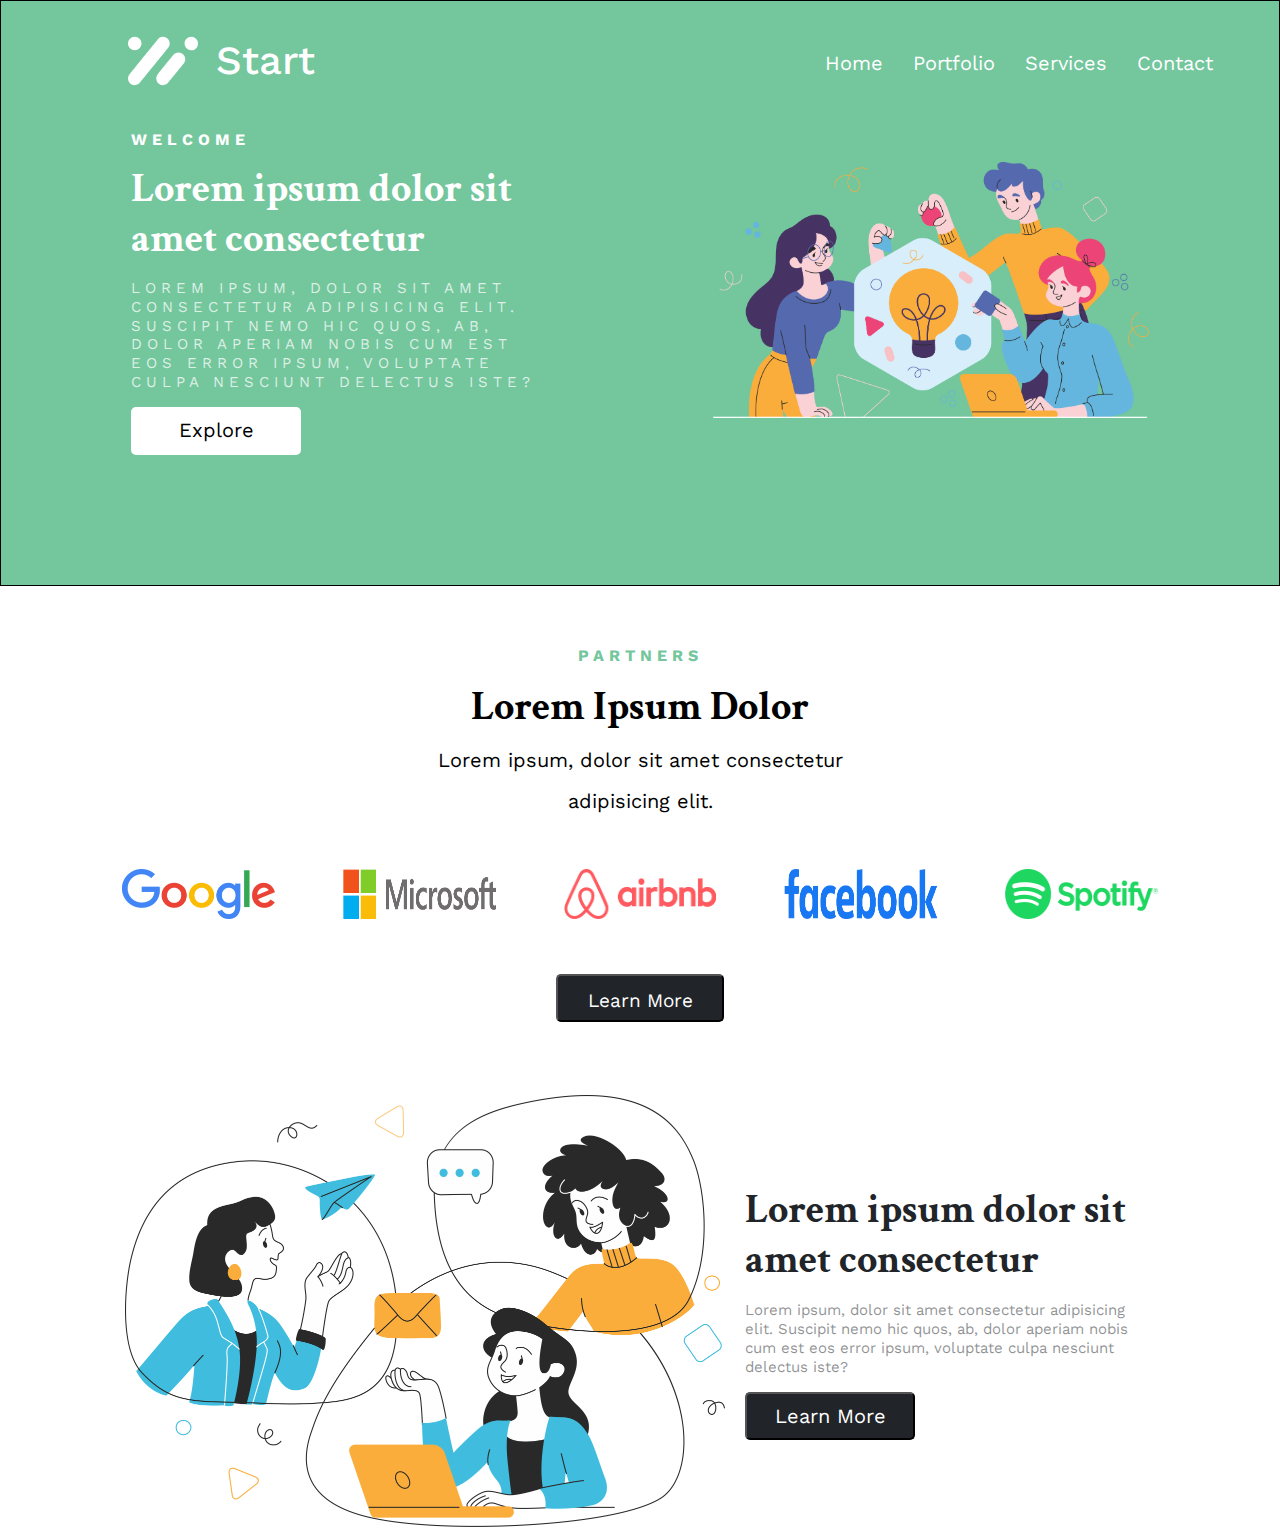
==== index.html @ 9003def5 "-------complete-----" ====
<!DOCTYPE html>
<html lang="en">
<head>
    <meta charset="UTF-8">
    <meta name="viewport" content="width=device-width, initial-scale=1.0">
    <title>Project 3</title>
    <link rel="stylesheet" href="styles.css">
    <!-- Fonts -->
    <link rel="preconnect" href="https://fonts.googleapis.com">
    <link rel="preconnect" href="https://fonts.gstatic.com" crossorigin>
    <link href="https://fonts.googleapis.com/css2?family=DM+Sans:ital,opsz,wght@0,9..40,100..1000;1,9..40,100..1000&family=Manrope:wght@200..800&family=Work+Sans:ital,wght@0,100..900;1,100..900&display=swap" rel="stylesheet">

    <link rel="preconnect" href="https://fonts.googleapis.com">
<link rel="preconnect" href="https://fonts.gstatic.com" crossorigin>
<link href="https://fonts.googleapis.com/css2?family=Crimson+Text:ital,wght@0,400;0,600;0,700;1,400;1,600;1,700&family=DM+Sans:ital,opsz,wght@0,9..40,100..1000;1,9..40,100..1000&family=Manrope:wght@200..800&family=Work+Sans:ital,wght@0,100..900;1,100..900&display=swap" rel="stylesheet">
<link rel="preconnect" href="https://fonts.googleapis.com">
<link rel="preconnect" href="https://fonts.gstatic.com" crossorigin>
<link href="https://fonts.googleapis.com/css2?family=Crimson+Text:ital,wght@0,400;0,600;0,700;1,400;1,600;1,700&family=DM+Sans:ital,opsz,wght@0,9..40,100..1000;1,9..40,100..1000&family=Manrope:wght@200..800&family=Work+Sans:ital,wght@0,100..900;1,100..900&display=swap" rel="stylesheet">
</head>
<body>
    <div class="wrapper">
        <!-- Navbar Hero Section -->
        <div class="navbar-hero-section">
            <!-- Navbar -->
            <div class="navbar">
                <div class="logo">
                    <span>
                        <a href="/">
                            <svg xmlns="http://www.w3.org/2000/svg" width="70" height="50" viewBox="0 0 70 50" fill="none">
                                <path d="M39.7719 12.3454C40.9881 11.1262 41.7406 9.44386 41.7406 7.58513C41.7406 3.86267 38.7226 0.844727 35.0001 0.844727C32.6467 0.844727 30.5777 2.0529 29.372 3.88065C29.0517 4.20143 2.21949 37.2729 1.96866 37.6532C0.752489 38.8723 0 40.5552 0 42.4129C0 46.1359 3.01794 49.1538 6.7404 49.1538C9.0938 49.1538 11.1629 47.9461 12.3686 46.1179C12.6889 45.7971 39.5211 12.7251 39.7719 12.3454Z" fill="white"/>
                                <path d="M55.2974 28.0394C56.5171 26.8192 57.271 25.1348 57.271 23.2736C57.271 19.5511 54.2531 16.5332 50.5306 16.5332C48.1762 16.5332 46.1061 17.7424 44.9005 19.5716C44.5777 19.8949 30.4848 37.2666 30.2325 37.6493C29.0128 38.8695 28.2588 40.5538 28.2588 42.4146C28.2588 46.1375 31.2767 49.1555 34.9992 49.1555C37.3536 49.1555 39.4237 47.9463 40.6289 46.1171C40.9517 45.7943 55.0451 28.4221 55.2974 28.0394Z" fill="white"/>
                                <path d="M70.0002 7.58513C70.0002 11.3081 66.9822 14.3255 63.2598 14.3255C59.5368 14.3255 56.5193 11.3081 56.5193 7.58513C56.5193 3.86267 59.5368 0.844727 63.2598 0.844727C66.9822 0.844727 70.0002 3.86267 70.0002 7.58513Z" fill="white"/>
                                <path d="M13.4808 7.58513C13.4808 11.3081 10.4629 14.3255 6.7404 14.3255C3.01794 14.3255 0 11.3081 0 7.58513C0 3.86267 3.01794 0.844727 6.7404 0.844727C10.4629 0.844727 13.4808 3.86267 13.4808 7.58513Z" fill="white"/>
                            </svg>
                        </a>
                        <h2>Start</h2>
                    </span>
                    
                </div>
                
                <div class="navigation-links">
                    
                    
                    <ul>
                        <li><a href="/">Home</a></li>
                        <li><a href="/">Portfolio</a></li>
                        <li><a href="/">Services</a></li>
                        <li><a href="/">Contact</a></li>
                    </ul>
                </div>
            </div>
            <!-- for mobile navigation -->
             <div class="navigation-mob">
                <span class="logo-mob"><svg xmlns="http://www.w3.org/2000/svg" width="45" height="32" viewBox="0 0 45 32" fill="none">
                    <path d="M25.5676 7.86495C26.3494 7.0812 26.8332 5.99969 26.8332 4.80479C26.8332 2.41178 24.8931 0.47168 22.5 0.47168C20.9872 0.47168 19.657 1.24836 18.882 2.42334C18.6761 2.62956 1.42681 23.8898 1.26556 24.1342C0.483742 24.9179 0 25.9998 0 27.194C0 29.5874 1.9401 31.5275 4.33311 31.5275C5.846 31.5275 7.17613 30.7511 7.95121 29.5758C8.15711 29.3696 25.4064 8.10907 25.5676 7.86495Z" fill="white"/>
                    <path d="M35.5483 17.9539C36.3324 17.1695 36.8171 16.0867 36.8171 14.8902C36.8171 12.4972 34.877 10.5571 32.484 10.5571C30.9704 10.5571 29.6397 11.3345 28.8646 12.5104C28.6571 12.7182 19.5974 23.8857 19.4352 24.1317C18.6511 24.9161 18.1664 25.9989 18.1664 27.1951C18.1664 29.5884 20.1065 31.5286 22.4995 31.5286C24.013 31.5286 25.3438 30.7512 26.1186 29.5753C26.3261 29.3678 35.3861 18.2 35.5483 17.9539Z" fill="white"/>
                    <path d="M45 4.80479C45 7.19812 43.0599 9.1379 40.6668 9.1379C38.2735 9.1379 36.3337 7.19812 36.3337 4.80479C36.3337 2.41178 38.2735 0.47168 40.6668 0.47168C43.0599 0.47168 45 2.41178 45 4.80479Z" fill="white"/>
                    <path d="M8.66622 4.80479C8.66622 7.19812 6.72612 9.1379 4.33311 9.1379C1.9401 9.1379 0 7.19812 0 4.80479C0 2.41178 1.9401 0.47168 4.33311 0.47168C6.72612 0.47168 8.66622 2.41178 8.66622 4.80479Z" fill="white"/>
                  </svg>
                <h2>Start</h2>
                </span>
                <span><svg xmlns="http://www.w3.org/2000/svg" width="35" height="36" viewBox="0 0 35 36" fill="none">
                    <path fill-rule="evenodd" clip-rule="evenodd" d="M5.46875 26.75C5.46875 26.4599 5.58398 26.1817 5.7891 25.9766C5.99422 25.7715 6.27242 25.6562 6.5625 25.6562H28.4375C28.7276 25.6562 29.0058 25.7715 29.2109 25.9766C29.416 26.1817 29.5312 26.4599 29.5312 26.75C29.5312 27.0401 29.416 27.3183 29.2109 27.5234C29.0058 27.7285 28.7276 27.8438 28.4375 27.8438H6.5625C6.27242 27.8438 5.99422 27.7285 5.7891 27.5234C5.58398 27.3183 5.46875 27.0401 5.46875 26.75ZM5.46875 18C5.46875 17.7099 5.58398 17.4317 5.7891 17.2266C5.99422 17.0215 6.27242 16.9062 6.5625 16.9062H28.4375C28.7276 16.9062 29.0058 17.0215 29.2109 17.2266C29.416 17.4317 29.5312 17.7099 29.5312 18C29.5312 18.2901 29.416 18.5683 29.2109 18.7734C29.0058 18.9785 28.7276 19.0938 28.4375 19.0938H6.5625C6.27242 19.0938 5.99422 18.9785 5.7891 18.7734C5.58398 18.5683 5.46875 18.2901 5.46875 18ZM5.46875 9.25C5.46875 8.95992 5.58398 8.68172 5.7891 8.4766C5.99422 8.27148 6.27242 8.15625 6.5625 8.15625H28.4375C28.7276 8.15625 29.0058 8.27148 29.2109 8.4766C29.416 8.68172 29.5312 8.95992 29.5312 9.25C29.5312 9.54008 29.416 9.81828 29.2109 10.0234C29.0058 10.2285 28.7276 10.3438 28.4375 10.3438H6.5625C6.27242 10.3438 5.99422 10.2285 5.7891 10.0234C5.58398 9.81828 5.46875 9.54008 5.46875 9.25Z" fill="white"/>
                  </svg></span>
             </div>
            <!-- Hero Section -->
            <div class="hero-container">
                <div class="content-hero">
                    <div class="content">
                        <p class="hero-welcome">Welcome</p>
                        <h1>Lorem ipsum dolor sit amet consectetur</h1>
                        <p class="content-des">Lorem ipsum, dolor sit amet consectetur adipisicing elit. Suscipit nemo hic quos, ab, dolor aperiam nobis cum est eos error ipsum, voluptate culpa nesciunt delectus iste?</p>
                        <button>Explore</button>
                    </div>
                </div>
                <div class="hero-image">
                    <img class="hero-img" src="images/hero-Image.png" alt="">
                </div>
            </div>
        </div>
    </div>

                                 <!-- Partners section -->
                                  <div class="prtners-container">
                                    <div class="partners-content">
                                        <p>partners</p>
                                        <h2>Lorem Ipsum Dolor</h2>
                                        <span class="partners-des">Lorem ipsum, dolor sit amet consectetur
                                            </span>
                                            <span>adipisicing elit. </span>
                                    </div>
                                    <div class="partners-icons">
                                        <img src="images/google-icon.png" alt="">
                                        <img src="images/microsoft-icon.png" alt="">
                                        <img src="images/airbnb-icon.png" alt="">
                                        <img src="images/facebook-icon.png" alt="">
                                        <img src="images/spotify-icon.png" alt="">
                                    </div>
                                    <button >Learn More</button>
                                  </div>



                                  <!-- connection-section -->
                                   <div class="coonection-main-container">
                                   <div class="connection-container">
                                    <div class="connection-img">
                                      <img src="images/connection-image.png" alt="">
                                    </div>
                                    <div class="connection-content">
                                            <div class="con-content">
                                                <h2>Lorem ipsum dolor sit amet consectetur </h2>
                                                <p>Lorem ipsum, dolor sit amet consectetur adipisicing elit. Suscipit nemo hic quos, 
                                                    ab, dolor aperiam nobis cum est eos error ipsum, voluptate culpa nesciunt delectus 
                                                    iste?</p>
                                                    <button>Learn More</button>
                                            </div>
                                    </div>
                                   </div>
                                </div>
</body>
</html>
---- styles.css ----
/* Universal Reset */
* {
    margin: 0;
    padding: 0;
    box-sizing: border-box;
}

/* Navbar Hero Section */
.navbar-hero-section {
    width: 100%;
    height: 586px;
    background: var(--Color-Green-100, #74C69D);
    border: 1px solid #000;
}

/* Navbar */
.navbar {
    padding: 35px 130px 0px 130px;
    display: flex;
    justify-content: space-between;
    align-items: center;
    width: calc(100% - 260px);
    max-width: 1175px;
    margin: 0 auto;
}

.logo span {
    display: flex;
    gap: 18px;
    margin-left: -133px;
}

.logo span h2 {
    color: #FFF;
    font-family: "Work Sans";
    font-size: 40px;
    font-weight: 500;
    line-height: 125%;
}

.navigation-links ul {
    display: flex;
    gap: 30px;
    margin-right: -194px;
    list-style: none;
}

.navigation-links ul li a {
    color: var(--Color-White-100, #FFF);
    text-decoration: none;
    font-family: "Work Sans";
    font-size: 20px;
    font-weight: 400;
    line-height: 125%;
}

.navigation-mob {
    display: none;
}

/* Hero Section */
.hero-container {
    max-width: 1440px;
    padding: 40px 130px 82px;
    display: flex;
    align-items: center;
    gap: 120px;
    margin: auto;
}

.content-hero {
    max-width: 50%;
}

.content {
    display: flex;
    flex-direction: column;
    align-items: flex-start;
    gap: 15px;
}

.content p {
    color: var(--Text_White, #FFF);
    font-family: "Work Sans";
    font-size: 16px;
    font-weight: 700;
    letter-spacing: 5px;
    text-transform: uppercase;
}

.content h1 {
    color: var(--Text_White, #FFF);
    font-family: "Crimson Text";
    font-size: 40px;
    font-weight: 700;
    line-height: 125%;
}

.content .content-des {
    color: var(--Color-White-75, rgba(255, 255, 255, 0.75));
    font-family: "Work Sans";
    font-size: 15px;
    font-weight: 400;
    line-height: 125%;
    max-width: 416px;
}

.content button {
    width: 170px;
    height: 48px;
    border-radius: 5px;
    background: #FFF;
    border: none;
    font-family: "Work Sans";
    font-size: 20px;
    font-weight: 400;
    line-height: 125%;
    cursor: pointer;
}

.hero-image img {
    width: 100%;
    max-width: 644px;
    object-fit: cover;
}










                                        /* Partners-section */

.prtners-container{
    max-width: 1440px;
   
    background: #FFF;
    gap: 55;
    text-align: center;
    justify-content: center;
}
                                    
.partners-content{
    display: flex;
flex-direction: column;
align-items: center;
gap: 16px;
padding-top: 60px;
}
.partners-content p{
    color: var(--Color-Green-100, #74C69D);
text-align: center;
font-feature-settings: 'liga' off, 'clig' off;

/* Typography / Label / Bold */
font-family: "Work Sans";
font-size: 16px;
font-style: normal;
font-weight: 700;
line-height: 125%; /* 20px */
letter-spacing: 5px;
text-transform: uppercase;
}
.partners-content h2{
    color: var(--Text_Black, #000);
text-align: center;
font-feature-settings: 'liga' off, 'clig' off;


font-family: "Crimson Text";
font-size: 40px;
font-style: normal;
font-weight: 700;
line-height: 125%; /* 50px */
}
.partners-content span{
    color: var(--Text_Black, #000);
text-align: center;



font-family: "Work Sans";
font-size: 20px;
font-style: normal;
font-weight: 400;
line-height: 125%;
}
.partners-icons{
    padding-top: 55px;
display: flex;
max-width: 100%;
justify-content: center;
align-items: center;
gap: 68px;
}
.partners-icons img{
    width: 152.639px;
    height: 50px;
}
.prtners-container button{
    max-width: 170px;
   
     height: 48px;
     border-radius: 5px;
background: var(--color-dark, #212529);
color: #FFF;
text-align: center;
font-feature-settings: 'liga' off, 'clig' off;

/* Typography/Sub-Heading/Regular */
font-family: "Work Sans";
font-size: 19px;
font-style: normal;
font-weight: 400;
line-height: 125%; /* 25px */
margin-top: 55px;
padding: 13px 29.5px 10px 29.5px;
}

















                                     /* connection-container */
                                     .coonection-main-container {
                                        margin-top: 73px;
                                        max-width: 1440px;
                                        background-color: #ffffff;
                                        display: flex;
                                        justify-content: center; /* Centers child elements horizontally */
                                        align-items: center; /* Centers child elements vertically if needed */
                                        padding: 0 20px; /* Optional: Adds some padding to the sides for smaller screens */
                                    }
                                    
                                    .connection-container {
                                        display: flex;
                                        justify-content: center; /* Centers content horizontally inside the container */
                                        align-items: center; /* Centers image and content vertically */
                                        width: 100%; /* Make it take full width */
                                        max-width: 1030px; /* Set the max width to control its size */
                                       gap: 20px;
                                    }
                                    
                                    .connection-img img {
                                        max-width: 600px; /* Ensure image doesn't exceed this width */
                                        height: auto; /* Maintain aspect ratio */
                                    }
                                    
                                    .connection-content .con-content {
                                        display: flex;
                                        flex-direction: column;
                                        align-items: flex-start; /* Aligns text to the left */
                                        gap: 16px;
                                    }
                                    
                                    .con-content h2 {
                                        color: var(--Color-Dark-100, #212529);
                                        font-family: "Crimson Text";
                                        font-size: 40px;
                                        font-weight: 700;
                                        line-height: 125%; /* 50px */
                                    }
                                    
                                    .con-content p {
                                        color: var(--Color-Dark-50, rgba(33, 37, 41, 0.50));
                                        font-family: "Work Sans";
                                        font-size: 15px;
                                        font-weight: 400;
                                        line-height: 125%; /* 18.75px */
                                    }
                                    
                                    .con-content button {
                                        width: 170px;
                                        height: 48px;
                                        border-radius: 5px;
                                        background: var(--color-dark, #212529);
                                        color: #FFF;
                                        text-align: center;
                                        font-family: "Work Sans";
                                        font-size: 20px;
                                        font-weight: 400;
                                        line-height: 125%; /* 25px */
                                    }
                                    
/* Media Queries */

@media screen and (max-width:1040px) {
    /* .partners-content */
    
     .partners-icons{
        display: flex;
        flex-wrap: wrap;
     }
     /* for connection section */
     .connection-container{
        display: flex;
        flex-wrap: wrap;
     }.connection-content .con-content {
        display: flex;
        flex-wrap: wrap;
        flex-direction: column;
        align-items: center;
        justify-content: center;
     }.con-content p{
        align-items: center;
        text-align: center;
        justify-content: center;
     }
}

/* 768px to 800px */
@media screen and (min-width: 768px) and (max-width: 800px) {
    .hero-container {
        flex-direction: column;
        align-items: center;
        padding: 20px;
    }

    .content {
        width: 100%;
        max-width: 90%;
        padding: 0 15px;
        text-align: center;
    }

    .hero-image img {
        max-width: 300px;
        height: auto;
    }
    .hero-image{
        order: 1;
    }
    .content-hero{
        order: 2;
    }

    .content-des {
        font-size: 14px;
    }

    .content button {
        margin: 0 auto;
    }
                 /* .partners-content */
                 
                 .partners-icons{
                    display: flex;
                    flex-wrap: wrap;
                 }
}

/* For tablets (500px to 768px) */
@media screen and (max-width: 768px) {
    .navbar-hero-section{
        height: auto;
    }

    .navbar {
        display: none;
    }
    

    .navigation-mob {
        margin-top: 17px;
        display: flex;
        justify-content: space-between;
        padding: 17px 20px; /* Ensure consistent spacing */
       
        width: 100%;
    }
    .logo-mob{
        display: flex;
        gap: 15px;
    }
    .logo-mob h2{
        /* width: 90%;
        margin: auto; */
        color: #FFF;
font-feature-settings: 'liga' off, 'clig' off;
font-family: "Work Sans";
font-size: 30px;
font-style: normal;
font-weight: 500;
line-height: 125%; /* 37.5px */
    }
    .content h1{
        width: 90%;
        margin: auto;
    }

    .hero-container {
        align-items: flex-start;
        flex-direction: column;
        padding: 10px;
        gap: 20px;
    }

    .content {
        /* align-items: center; */
        padding: 0px 20px 113.39px 32px;
        text-align: center;
    }

    .content h1 {
        text-align: start;
        /* width: 335px; */
        font-size: 28px;
    }
    .hero-welcome{
        display: flex;
        align-items: flex-start;
        text-align: start;
    }
    .content-des{
        text-align: start;
        /* max-width: 100%; */
    }
    .hero-image{
        display: flex;
        align-items: center;
        justify-content: center;
        order: 1;
    }
    .content-hero{
        order: 2;
    }


    .hero-image img {
        
        width: 90%;
        height: auto;
    }

    /* for connection-section */
    
    .connection-img img {
        max-width: 100%;
        height: auto;
    }
    .con-content {
        display: flex;
max-width: 100%;
flex-direction: column;
align-items: flex-start;
gap: 30px;
    }
    .con-content h2{
        display: flex;
        flex-direction: column;
        align-items: flex-start;
        align-self: flex-start;
        text-align: start;
        font-size: 24px;
    }
    .con-content p{
        display: flex;
        flex-direction: column;
        align-items: flex-start;
        text-align: start;
        font-size: 15px;
    }
    .con-content button{
        max-width: 170px;
        display: flex;
        align-self: flex-start;
        align-items: center;
        justify-content: center;

        font-size: 20px;
    }
}

/* For small mobile (300px to 500px) */
/* Small Mobile (300px to 500px) */
@media screen and (max-width: 500px) {
    .navbar-hero-section {
        height: auto;
    }

    .navigation-mob {
        display: flex;
        justify-content: space-between;
        align-items: center;
        /* margin: 17px 20px 20px 20px; */
        padding: 17px 20px; /* Ensure consistent spacing */
    }

    .logo-mob {
        display: flex;
        align-items: center;
        gap: 10px; /* Reduced gap for better compactness */
    }

    .hero-container {
        display: flex;
        flex-direction: column;
        align-items: center; /* Center content for better alignment */
        text-align: center; /* Ensure text aligns in the middle */
        gap: 15px; /* Adjust spacing */
        padding: 20px; /* Add padding for breathing room */
    }

    .content {
        max-width: 90%;
        margin-left: 25px;
        padding: 0;
    }


    .content-hero {
        max-width: 100%;
        order: 2;
    }

    .content h1 {
        max-width: 100%;
        font-family: "Crimson Text", serif;
        font-size: 24px; /* Slightly smaller for mobile */
        margin: 0; /* Align text to center properly */
    }

    .content-des {
        font-size: 14px; /* Adjust for readability */
        line-height: 1.5; /* Add line spacing for better readability */
        color: #6c757d; /* Subtle text color for secondary content */
    }

    .hero-image img {
        width: 80%; /* Ensure image scales well */
        margin: 0 auto; /* Center the image */
    }

    .content button {
        max-width: 180px; /* Slightly wider for balance */
        margin: 10px auto; /* Center the button */
        background-color: #ffffff; /* Match design button style */
        border: 1px solid #ddd; /* Subtle border */
        color: #000; /* Button text color */
        padding: 10px 15px; /* Consistent padding */
        border-radius: 5px; /* Rounded corners */
        cursor: pointer;
    }

    .content button:hover {
        background-color: #f0f0f0; /* Add hover effect */
    }

                       /* partners-section */
                       .partners-content p{
                        font-size: 16px;
                       }
                       .partners-content h2{
                        font-size: 24px;
                       }
                       .partners-content span{
                        font-size: 20px;
                        text-align: center;
                       }
                       .partners-content span:nth-of-type(2){
                        font-size: 20px;
                        text-align: center;
                        line-height: 125%
                       }
                       .prtners-container button{
                      
                        
                        /* Typography/Sub-Heading/Regular */
                        font-family: "Work Sans";
                        font-size: 19px;
                     
                        
                       }
}
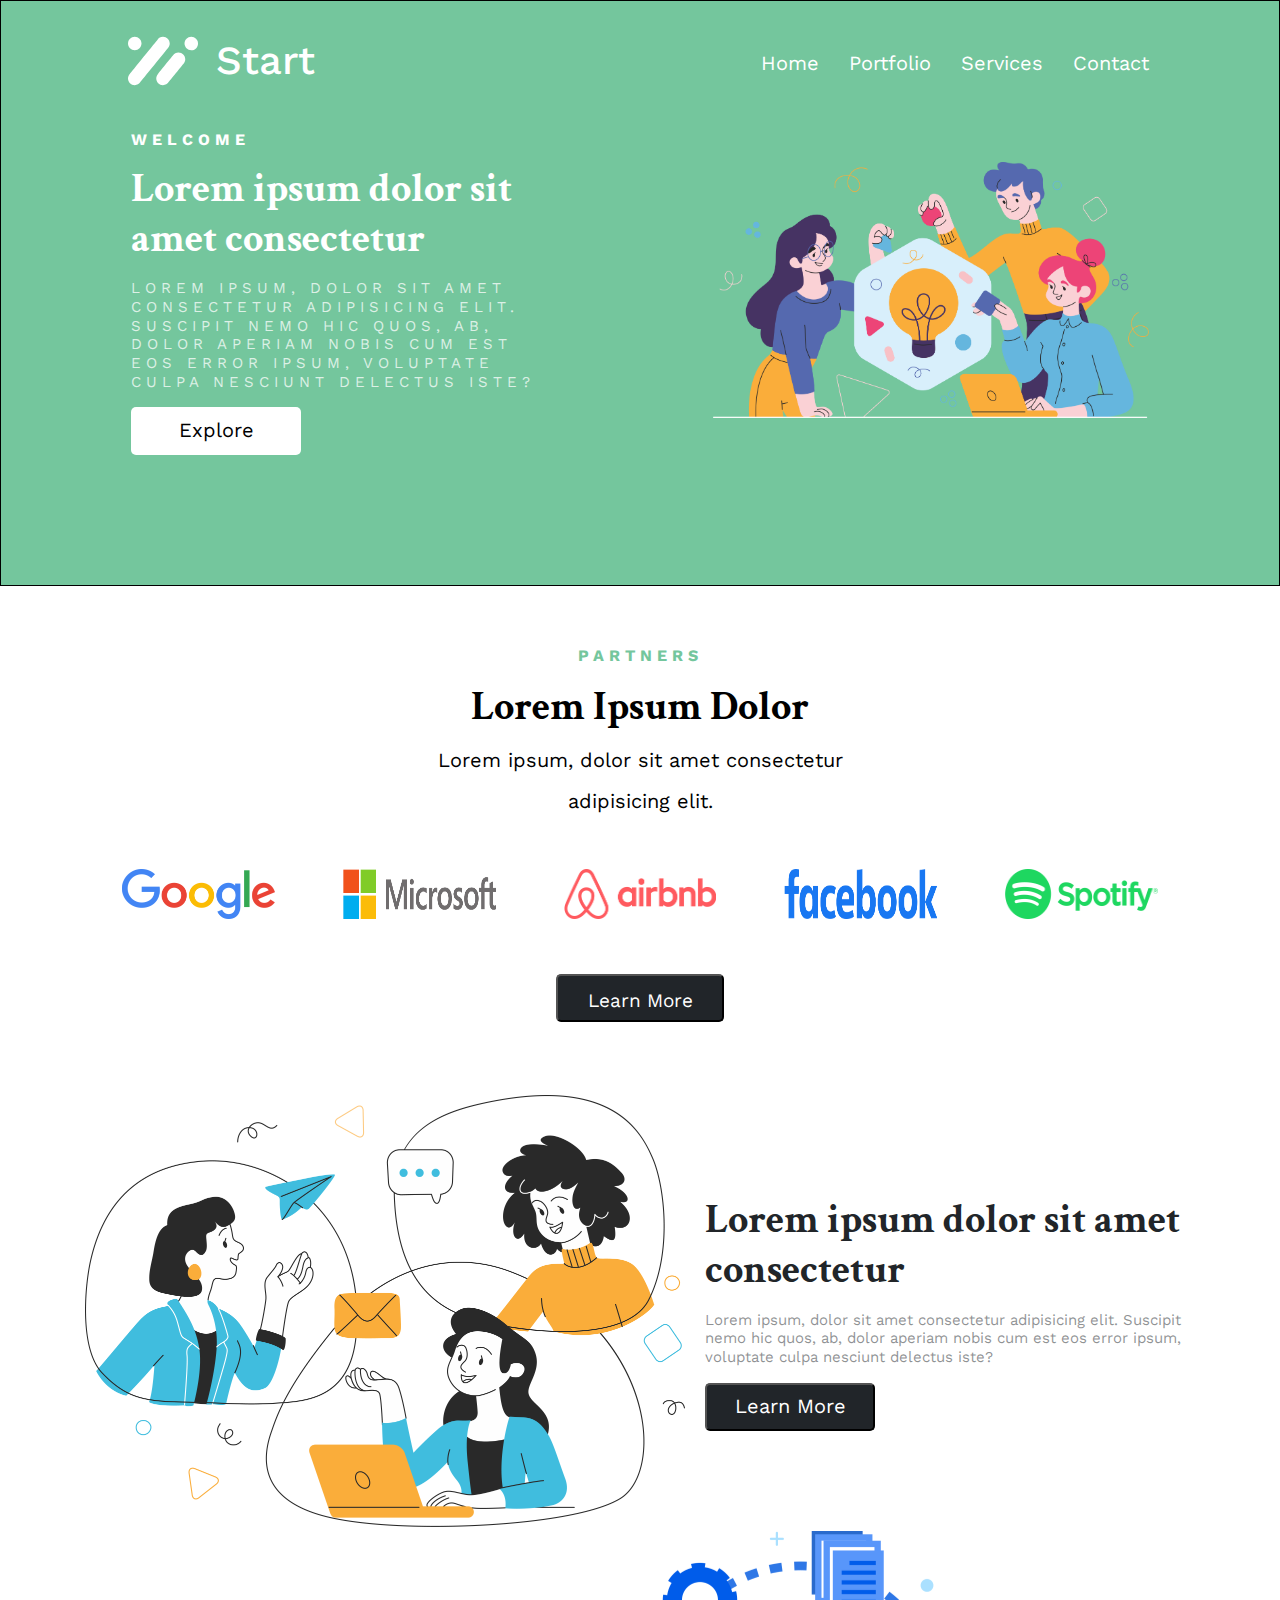
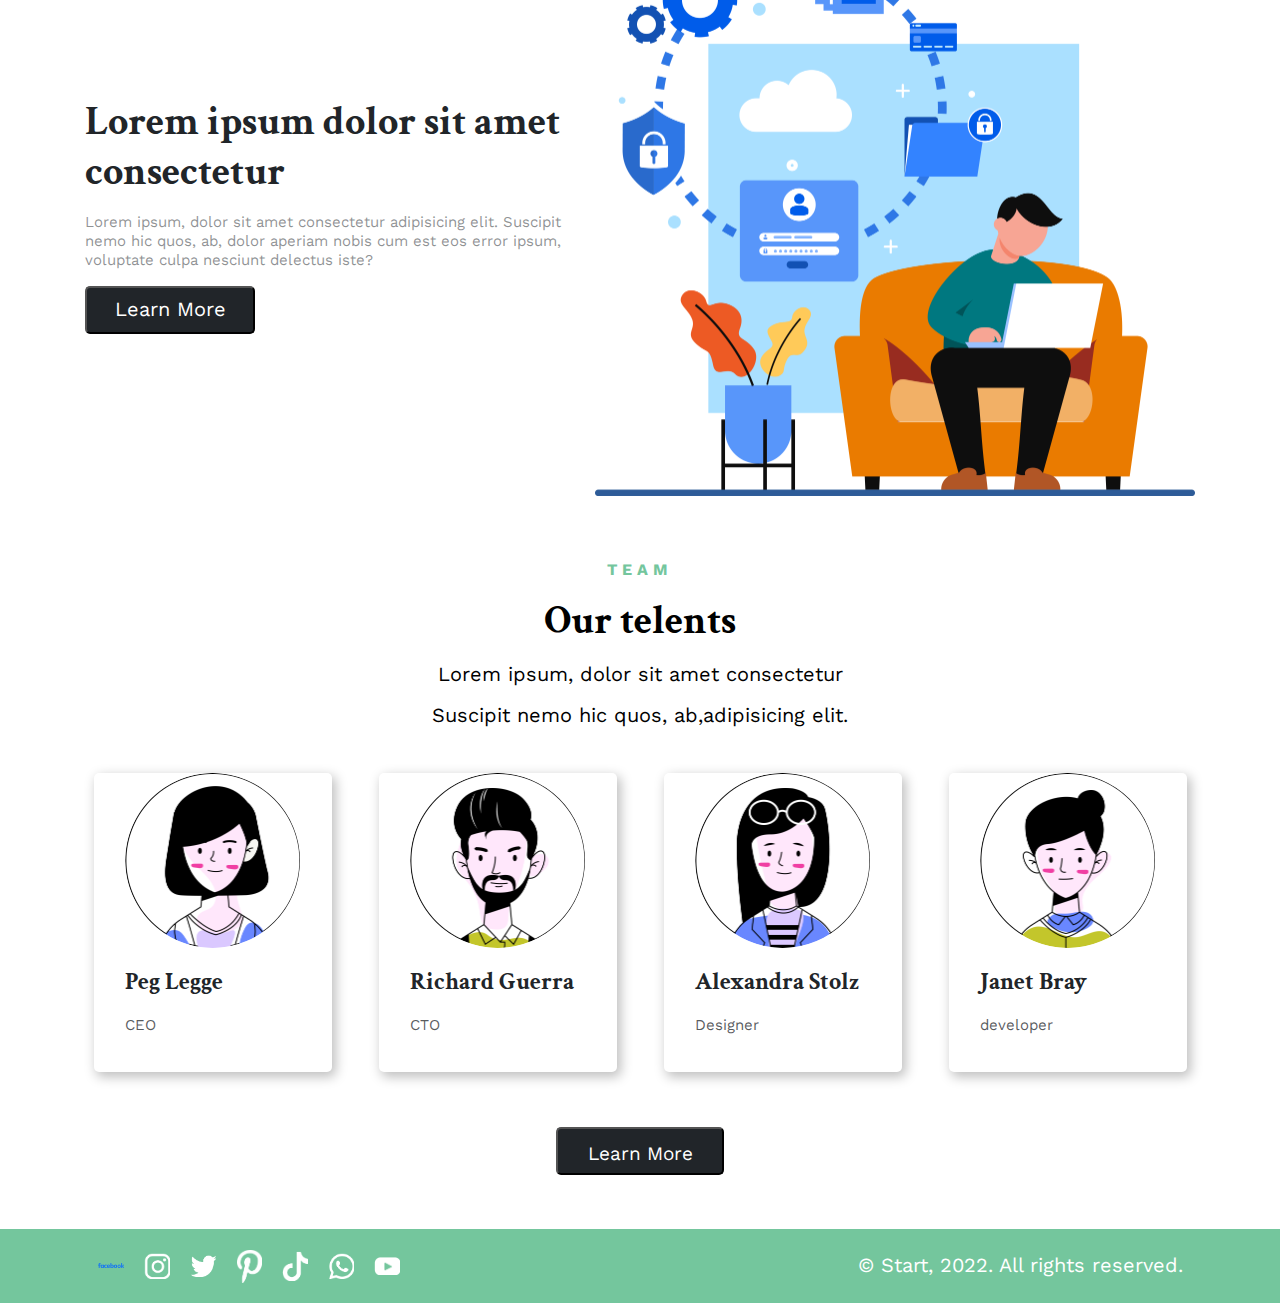
==== commit 3a48765c: "-------complete-----" ====
--- a/index.html
+++ b/index.html
@@ -118,5 +118,93 @@
                                     </div>
                                    </div>
                                 </div>
+
+
+
+                                <!-- connection-section -->
+                                 <div class="connection-main-container2">
+                                    <div class="connection-container2">
+                                        <div class="con-content2">
+                                            <h2>Lorem ipsum dolor sit amet consectetur </h2>
+                                            <p>Lorem ipsum, dolor sit amet consectetur adipisicing elit. Suscipit nemo hic quos, 
+                                                ab, dolor aperiam nobis cum est eos error ipsum, voluptate culpa nesciunt delectus 
+                                                iste?</p>
+                                                <button>Learn More</button>
+                                        </div>
+
+                                        <div class="connection-img2">
+                                            <img src="images/connection-image2.png" alt="">
+                                        </div>
+                                    </div>
+                                 </div>
+
+
+
+
+
+                                 <!-- Team Meambers -->
+                                 <div class="prtners-container team-container">
+                                    <div class="partners-content team-container-content ">
+                                        <p>Team</p>
+                                        <h2>Our telents</h2>
+                                        <span class="partners-des">Lorem ipsum, dolor sit amet consectetur
+                                            
+                                            </span>
+                                            <span>Suscipit nemo hic quos, ab,adipisicing elit. </span>
+                                    </div>
+                                    <div class="team-name-etc">
+                                        <div class="outer-block-team">
+                                        <div class="member">
+                                            <img src="images/team-member1.png" alt="">
+                                            <h6>Peg Legge</h6>
+                                            <p>CEO</p>
+                                        </div>
+                                    </div>
+                                    <div class="outer-block-team">
+                                        <div class="member">
+                                            <img src="images/team-member2.png" alt="">
+                                            <h6>Richard Guerra</h6>
+                                            <p>CTO</p>
+                                        </div>
+                                    </div>
+                                        <div class="outer-block-team">
+                                        <div class="member">
+                                            <img src="images/team-member3.png" alt="">
+                                            <h6>Alexandra Stolz</h6>
+                                            <p>Designer</p>
+                                        </div>
+                                    </div>
+                                        <div class="outer-block-team">
+                                        <div class="member">
+                                            <img src="images/team-member4.png" alt="">
+                                            <h6>Janet Bray</h6>
+                                            <p>developer</p>
+                                        </div>
+                                    </div>
+                                    </div>
+                                    <button >Learn More</button>
+                                 </div>
+                                <!-- </div> -->
+
+
+                                <!-- Footer -->
+
+                                <div class="footer">
+                                    <div class="footer-container">
+                                        <div class="footer-icons">
+                                            <img src="images/facebook-icon.png" alt="Facebook">
+                                            <img src="images/insta-icon.png" alt="Instagram">
+                                            <img src="images/twitter-icon.png" alt="Twitter">
+                                            <img src="images/pintrast-icon.png" alt="Pinterest">
+                                            <img src="images/tikto-icon.png" alt="TikTok">
+                                            <img src="images/whatsap-icon.png" alt="WhatsApp">
+                                            <img src="images/youtube-icon.png" alt="YouTube">
+                                        </div>
+                                        <div class="footer-all-right-reserved">
+                                            © Start, 2022. All rights reserved.
+                                        </div>
+                                    </div>
+                                </div>
+                                
 </body>
 </html>
--- a/styles.css
+++ b/styles.css
@@ -15,7 +15,7 @@
 
 /* Navbar */
 .navbar {
-    padding: 35px 130px 0px 130px;
+    padding: 35px 0px 0px 130px;
     display: flex;
     justify-content: space-between;
     align-items: center;
@@ -41,7 +41,7 @@
 .navigation-links ul {
     display: flex;
     gap: 30px;
-    margin-right: -194px;
+    /* margin-right: -194px; */
     list-style: none;
 }
 
@@ -137,7 +137,7 @@
 
 .prtners-container{
     max-width: 1440px;
-   
+   margin: auto;
     background: #FFF;
     gap: 55;
     text-align: center;
@@ -239,6 +239,7 @@
 
                                      /* connection-container */
                                      .coonection-main-container {
+                                        margin: auto;
                                         margin-top: 73px;
                                         max-width: 1440px;
                                         background-color: #ffffff;
@@ -253,7 +254,8 @@
                                         justify-content: center; /* Centers content horizontally inside the container */
                                         align-items: center; /* Centers image and content vertically */
                                         width: 100%; /* Make it take full width */
-                                        max-width: 1030px; /* Set the max width to control its size */
+                                        max-width: 1110px; 
+                                        /* max-width: 1180px; */
                                        gap: 20px;
                                     }
                                     
@@ -297,6 +299,222 @@
                                         font-weight: 400;
                                         line-height: 125%; /* 25px */
                                     }
+
+
+
+
+
+
+
+
+                                    /* connection-main-container2 */
+
+
+
+                                    .connection-main-container2{
+                                        margin: auto;
+                                        padding-top: 73px;
+                                        max-width: 1440px;
+                                        background-color: #ffffff;
+                                        display: flex;
+                                        justify-content: center; /* Centers child elements horizontally */
+                                        align-items: center; /* Centers child elements vertically if needed */
+                                        padding: 0 20px; /* Optional: Adds some padding to the sides for smaller screens */
+                                    }
+                                    .connection-container2{
+                                        display: flex;
+                                        justify-content: center; /* Centers content horizontally inside the container */
+                                        align-items: center; /* Centers image and content vertically */
+                                        width: 100%; /* Make it take full width */
+                                        max-width: 1110px; 
+                                        /* max-width: 1180px; */
+                                       gap: 20px;
+                                    }
+                                    
+
+                                    .connection-img2 img {
+                                        max-width: 600px; /* Ensure image doesn't exceed this width */
+                                        height: auto; /* Maintain aspect ratio */
+                                    }
+                                    
+                                    .connection-container2 .con-content2 {
+                                        display: flex;
+                                        flex-direction: column;
+                                        align-items: flex-start; /* Aligns text to the left */
+                                        gap: 16px;
+                                    }
+                                    
+                                    .con-content2 h2 {
+                                        color: var(--Color-Dark-100, #212529);
+                                        font-family: "Crimson Text";
+                                        font-size: 40px;
+                                        font-weight: 700;
+                                        line-height: 125%; /* 50px */
+                                    }
+                                    
+                                    .con-content2 p {
+                                        color: var(--Color-Dark-50, rgba(33, 37, 41, 0.50));
+                                        font-family: "Work Sans";
+                                        font-size: 15px;
+                                        font-weight: 400;
+                                        line-height: 125%; /* 18.75px */
+                                    }
+                                    
+                                    .con-content2 button {
+                                        width: 170px;
+                                        height: 48px;
+                                        border-radius: 5px;
+                                        background: var(--color-dark, #212529);
+                                        color: #FFF;
+                                        text-align: center;
+                                        font-family: "Work Sans";
+                                        font-size: 20px;
+                                        font-weight: 400;
+                                        line-height: 125%; /* 25px */
+                                    }
+
+
+
+
+
+
+
+
+
+
+
+
+
+                                    /* team-container */
+                                    /* .team-main-container{
+                                        margin-top: 73px;
+                                        max-width: 1440px;
+                                        background-color: #ffffff;
+                                        display: flex;
+                                        justify-content: center; 
+                                        align-items: center; 
+                                        padding: 0 20px; 
+                                    } */
+
+                                    .team-container{
+                                        max-width: 1440px;
+   
+                                        background: #FFF;
+                                        gap: 55;
+                                        text-align: center;
+                                        justify-content: center;
+                                    }
+                                    .team-info{
+                                        display: flex;
+                                        flex-direction: column;
+                                        align-items: center;
+                                        gap: 16px;
+                                    }
+                                    .team-name-etc{
+                                        padding-top: 45px;
+                                        display: flex;
+                                        align-items: center;
+                                        justify-content: center;
+                                        align-items: flex-start;
+                                        gap: 47px;
+                                    }
+                                    .outer-block-team{
+                                        width: 238px;
+                                        height: 299px;
+                                        border-radius: 5px;
+                                        background: #FFF;
+                                        box-shadow: 3px 4px 12px 1px rgba(0, 0, 0, 0.25);
+
+                                    }
+                                    .member{
+                                        display: inline-flex;
+                                        flex-direction: column;
+                                        align-items: center;
+                                        gap: 19px;
+
+                                    }
+                                    .member img{
+                                        max-width: 175px;
+                                       height: auto;
+                                       border-radius: 100%;
+                                    }
+                                    .member h6{
+                                        color: var(--color-dark, #212529);
+                                        display: flex;
+                                        align-self: start;
+
+
+                                    /* Typography / Heading / Bold 4 */
+                                    font-family: "Crimson Text";
+                                    font-size: 24px;
+                                    font-style: normal;
+                                    font-weight: 700;
+                                    line-height: 125%; /* 30px */
+                                    }
+                                    .member p{
+                                        color: var(--Color-Dark-75, rgba(33, 37, 41, 0.75));
+
+                                                display: flex;
+                                         align-self: start;
+                                        font-family: "Work Sans";
+                                        font-size: 15px;
+                                        font-style: normal;
+                                        font-weight: 400;
+                                        line-height: 125%; /* 18.75px */
+                                    }
+
+
+
+
+
+
+
+                                    /* footer */
+                                    .footer {
+                                        width: 100%;
+                                        /* max-width: 1440px; */
+                                        margin: auto;
+                                        height: auto;
+                                        background: #74C69D; /* Green background */
+                                        margin-top: 54px;
+                                        padding: 20px 0; /* Top and bottom padding */
+                                    }
+                                    
+                                    .footer-container {
+                                        display: flex;
+                                        max-width: 1125px;
+                                        width: 100%;
+                                        justify-content: space-between;
+                                        align-items: center;
+                                        margin: 0 auto;
+                                        padding: 0 20px; /* Adds space on the left and right */
+                                    }
+                                    
+                                    .footer-icons {
+                                        display: flex;
+                                        align-items: center;
+                                        gap: 20px; /* Space between icons */
+                                    }
+                                    
+                                    .footer-icons img {
+                                        width: 26px;
+                                        height: auto; /* Maintains aspect ratio */
+                                    }
+                                    
+                                    .footer-all-right-reserved {
+                                        color: #FFF; /* White text */
+                                        text-align: right;
+                                        font-family: "Work Sans", sans-serif; /* Ensure the font is included */
+                                        font-size: 20px;
+                                        font-style: normal;
+                                        font-weight: 400;
+                                        line-height: 125%; /* Adjusts text spacing */
+                                        flex: 1; /* Adjusts alignment dynamically */
+                                    }
+                                    
+                                    
+                                
+
                                     
 /* Media Queries */
 
@@ -322,6 +540,33 @@
         text-align: center;
         justify-content: center;
      }
+      /* for connectionSection2 */
+
+      .connection-container2{
+        display: flex;
+        flex-wrap: wrap;
+     }
+     .con-content2{
+        order: 2;
+     }
+     .connection-img2{
+        order: 1;
+     }
+
+     /* team */
+     .team-name-etc{
+        display: flex;
+        flex-wrap: wrap;
+     }
+
+     /* footer */
+
+     .footer-container{
+        display: flex;
+        flex-direction: column;
+        gap: 20px;
+        flex-wrap: wrap;
+     }
 }
 
 /* 768px to 800px */
@@ -363,6 +608,20 @@
                     display: flex;
                     flex-wrap: wrap;
                  }
+
+                 /* for connectionSection2 */
+
+                 .connection-container2{
+                    display: flex;
+                    flex-wrap: wrap;
+                 }
+                 .con-content2{
+                    order: 2;
+                 }
+                 .connection-img2{
+                    order: 1;
+                 }
+                 
 }
 
 /* For tablets (500px to 768px) */
@@ -419,7 +678,7 @@
 
     .content h1 {
         text-align: start;
-        /* width: 335px; */
+        width: 335px;
         font-size: 28px;
     }
     .hero-welcome{
@@ -467,7 +726,7 @@
         align-items: flex-start;
         align-self: flex-start;
         text-align: start;
-        font-size: 24px;
+        font-size: 22px;
     }
     .con-content p{
         display: flex;
@@ -485,6 +744,25 @@
 
         font-size: 20px;
     }
+
+
+     /* for connectionSection2 */
+
+     .connection-container2{
+        display: flex;
+        flex-wrap: wrap;
+     }
+     .con-content2{
+        order: 2;
+        margin: auto;
+     }
+     .connection-img2{
+        order: 1;
+     }
+     .connection-img2 img{
+        max-width: 100%;
+        margin: auto;
+     }
 }
 
 /* For small mobile (300px to 500px) */
@@ -518,8 +796,8 @@
     }
 
     .content {
-        max-width: 90%;
-        margin-left: 25px;
+        max-width: 100%;
+        /* margin-left: 25px; */
         padding: 0;
     }
 
@@ -543,7 +821,7 @@
     }
 
     .hero-image img {
-        width: 80%; /* Ensure image scales well */
+        width: 100%; /* Ensure image scales well */
         margin: 0 auto; /* Center the image */
     }
 
@@ -587,5 +865,69 @@
                      
                         
                        }
-}
-
+
+
+
+                        /* for connectionSection2 */
+
+                 .connection-container2{
+                    display: flex;
+                    flex-wrap: wrap;
+                 }
+                 .con-content2 h2{
+                    font-size: 22px;
+                 }
+                 .con-content2 p{
+                    font-size: 15px;
+                 }
+                 .con-content2 button{
+                    font-size: 20px;
+                 }
+
+             /* team */
+             .team-container{
+                text-align: center;
+                justify-content: center;
+             }
+             .team-container-content p{
+                font-size: 16px;
+                font-family: "Work Sans";
+             }
+             .team-container-content h2{
+                font-family: "Crimson Text";
+font-size: 24px;
+             }
+             .team-container-content span{
+                color: var(--Text_Black, #000);
+text-align: center;
+
+font-family: "Work Sans";
+font-size: 20px;
+font-style: normal;
+font-weight: 400;
+line-height: 125%; /* 25px */
+             }
+             .team-container-content span:nth-child(2){
+                color: var(--Text_Black, #000);
+text-align: center;
+
+font-family: "Work Sans";
+font-size: 20px;
+font-style: normal;
+font-weight: 400;
+line-height: 125%; /* 25px */
+             }
+
+
+
+             /* Footer */
+.footer-icons img{
+             width: 9.641px;
+height: auto;
+}
+.footer-all-right-reserved{
+    font-family: "Work Sans";
+font-size: 16px;
+}
+}
+
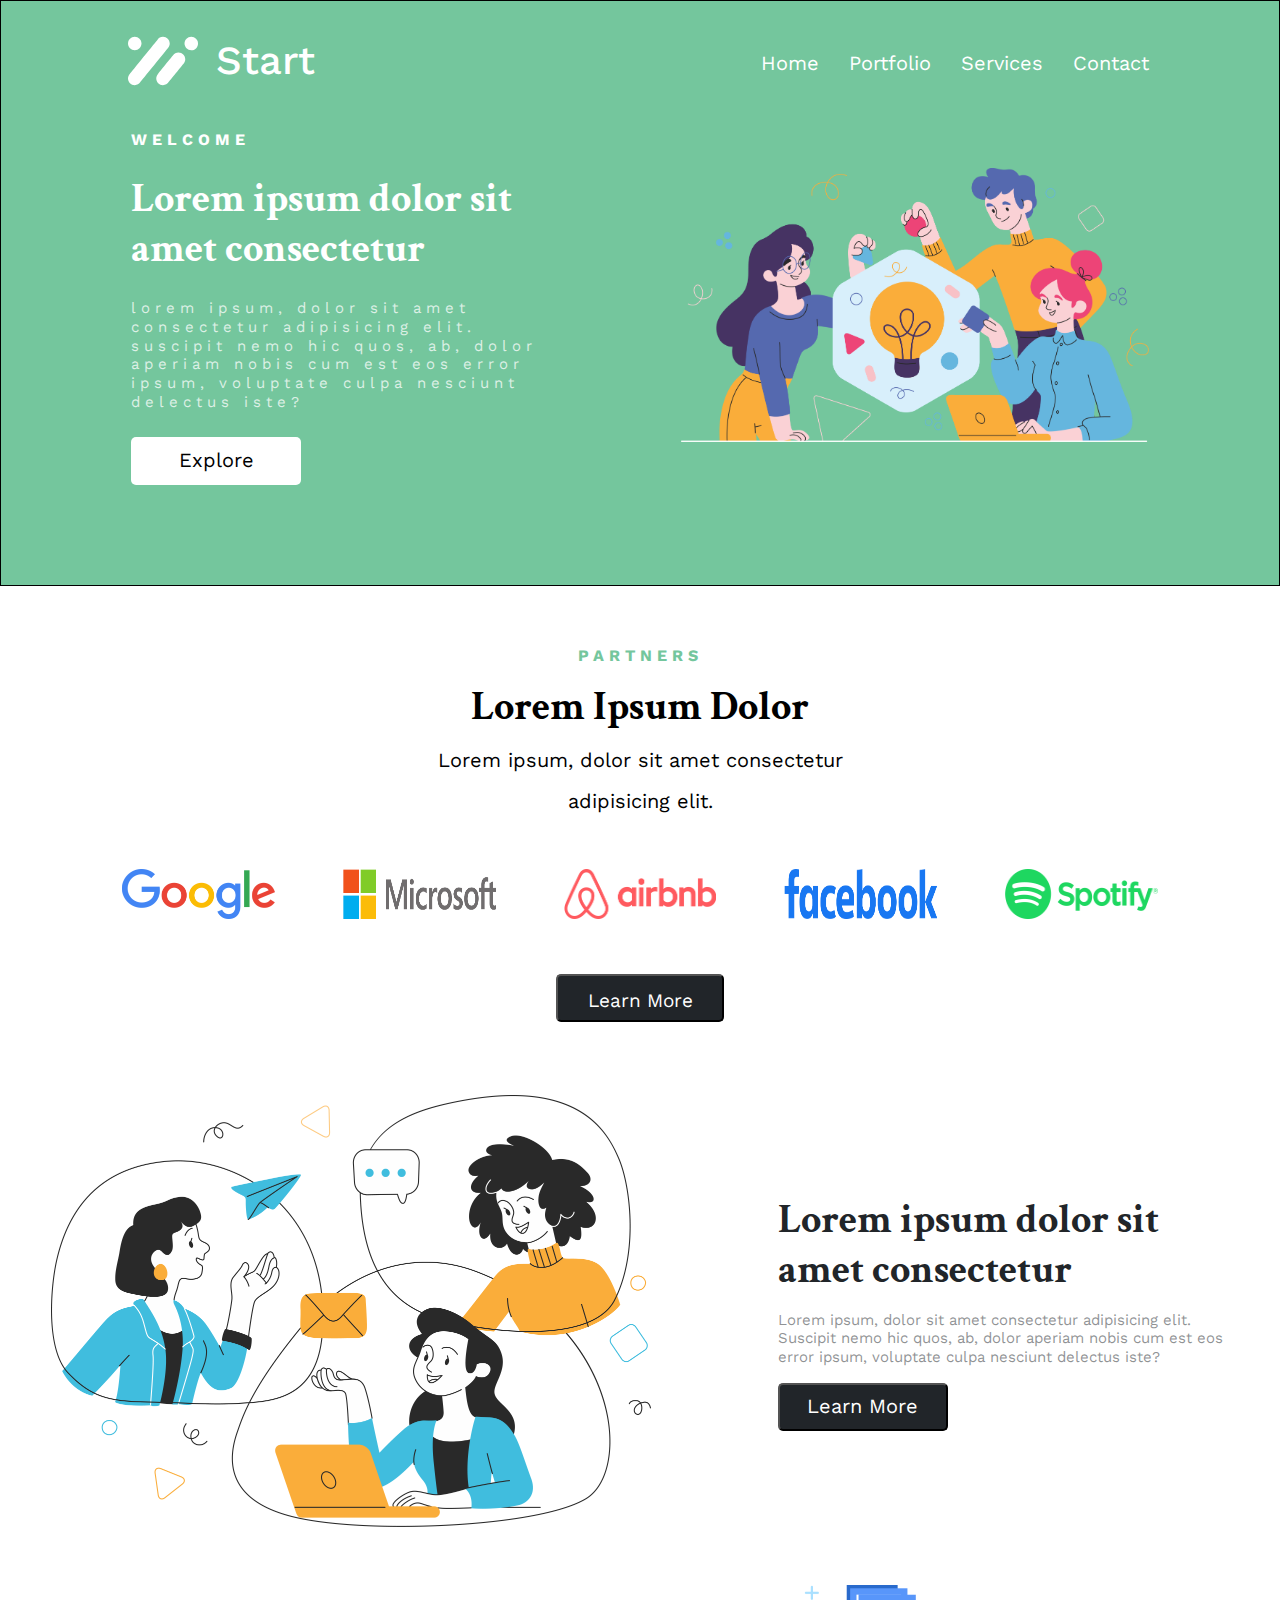
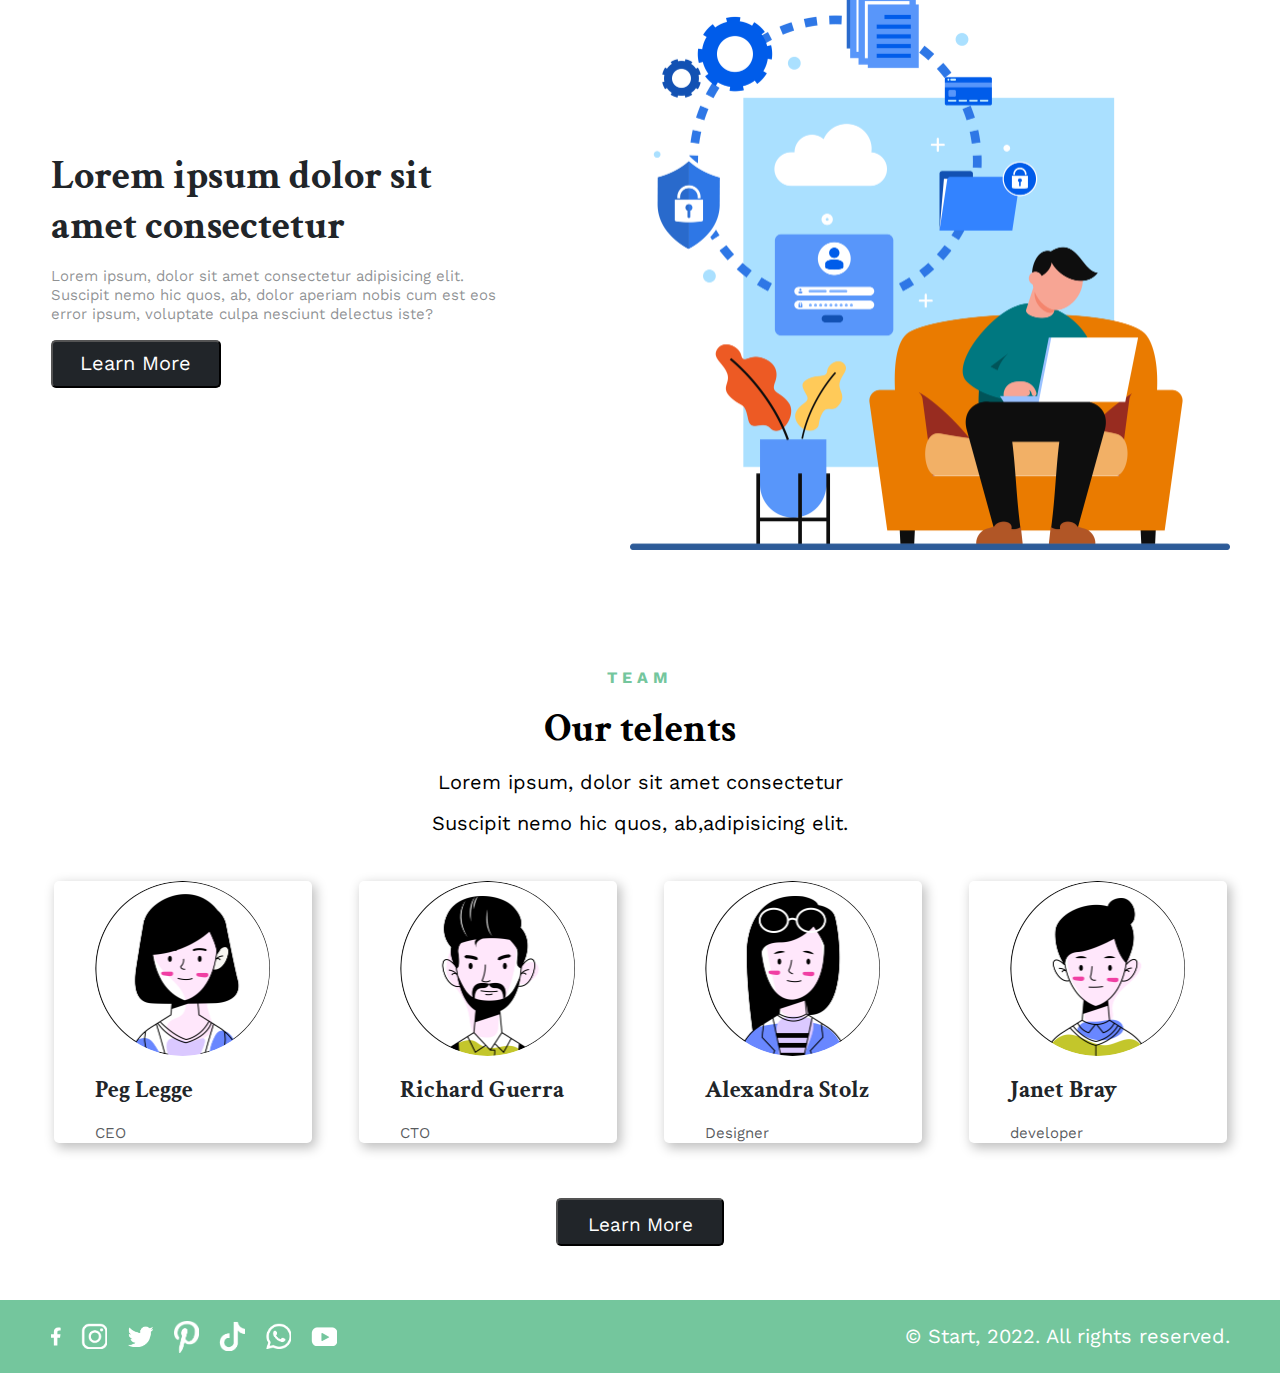
==== commit f64099d5: "pixel perfect" ====
--- a/index.html
+++ b/index.html
@@ -192,13 +192,15 @@
                                 <div class="footer">
                                     <div class="footer-container">
                                         <div class="footer-icons">
-                                            <img src="images/facebook-icon.png" alt="Facebook">
-                                            <img src="images/insta-icon.png" alt="Instagram">
-                                            <img src="images/twitter-icon.png" alt="Twitter">
-                                            <img src="images/pintrast-icon.png" alt="Pinterest">
-                                            <img src="images/tikto-icon.png" alt="TikTok">
-                                            <img src="images/whatsap-icon.png" alt="WhatsApp">
-                                            <img src="images/youtube-icon.png" alt="YouTube">
+                                            <svg xmlns="http://www.w3.org/2000/svg" width="10" height="19" viewBox="0 0 10 19" fill="none">
+                                                <path d="M9.00943 10.6251L9.50902 7.36758H6.38326V5.25323C6.38326 4.3619 6.81978 3.49347 8.21986 3.49347H9.64077V0.719781C9.64077 0.719781 8.3516 0.5 7.1184 0.5C4.54363 0.5 2.86171 2.05982 2.86171 4.88439V7.36758H0V10.6251H2.86171V18.5H6.38326V10.6251H9.00943Z" fill="white"/>
+                                              </svg>
+                                            <img class="insta-icon" src="images/insta-icon.png" alt="Instagram">
+                                            <img class="twitter-icon" src="images/twitter-icon.png" alt="Twitter">
+                                            <img class="pintrast-icon" src="images/pintrast-icon.png" alt="Pinterest">
+                                            <img class="tiktok-con" src="images/tikto-icon.png" alt="TikTok">
+                                            <img class="whatsapp-icon" src="images/whatsap-icon.png" alt="WhatsApp">
+                                            <img class="youtube-icon" src="images/youtube-icon.png" alt="YouTube">
                                         </div>
                                         <div class="footer-all-right-reserved">
                                             © Start, 2022. All rights reserved.
--- a/styles.css
+++ b/styles.css
@@ -76,7 +76,7 @@
     display: flex;
     flex-direction: column;
     align-items: flex-start;
-    gap: 15px;
+    gap: 25px;
 }
 
 .content p {
@@ -101,6 +101,7 @@
     font-family: "Work Sans";
     font-size: 15px;
     font-weight: 400;
+    text-transform: lowercase;
     line-height: 125%;
     max-width: 416px;
 }
@@ -120,7 +121,7 @@
 
 .hero-image img {
     width: 100%;
-    max-width: 644px;
+    max-width: 742px;
     object-fit: cover;
 }
 
@@ -254,9 +255,9 @@
                                         justify-content: center; /* Centers content horizontally inside the container */
                                         align-items: center; /* Centers image and content vertically */
                                         width: 100%; /* Make it take full width */
-                                        max-width: 1110px; 
+                                        max-width: 1179px; 
                                         /* max-width: 1180px; */
-                                       gap: 20px;
+                                       gap: 127px;
                                     }
                                     
                                     .connection-img img {
@@ -312,7 +313,7 @@
 
 
                                     .connection-main-container2{
-                                        margin: auto;
+                                        margin: 54px auto;
                                         padding-top: 73px;
                                         max-width: 1440px;
                                         background-color: #ffffff;
@@ -326,9 +327,9 @@
                                         justify-content: center; /* Centers content horizontally inside the container */
                                         align-items: center; /* Centers image and content vertically */
                                         width: 100%; /* Make it take full width */
-                                        max-width: 1110px; 
+                                        max-width: 1179px; 
                                         /* max-width: 1180px; */
-                                       gap: 20px;
+                                       gap: 127px;
                                     }
                                     
 
@@ -419,8 +420,8 @@
                                         gap: 47px;
                                     }
                                     .outer-block-team{
-                                        width: 238px;
-                                        height: 299px;
+                                        width: 258px;
+                                        height: auto;
                                         border-radius: 5px;
                                         background: #FFF;
                                         box-shadow: 3px 4px 12px 1px rgba(0, 0, 0, 0.25);
@@ -482,12 +483,12 @@
                                     
                                     .footer-container {
                                         display: flex;
-                                        max-width: 1125px;
+                                        max-width: 1179px;
                                         width: 100%;
                                         justify-content: space-between;
                                         align-items: center;
                                         margin: 0 auto;
-                                        padding: 0 20px; /* Adds space on the left and right */
+                                        /* padding: 0 20px; */
                                     }
                                     
                                     .footer-icons {
@@ -511,6 +512,34 @@
                                         line-height: 125%; /* Adjusts text spacing */
                                         flex: 1; /* Adjusts alignment dynamically */
                                     }
+                                    .fb-icon{
+                                        width: 6.641px;
+                                        height: 18px;
+                                    }
+                                    .insta-icon{
+                                        width: 17.999px;
+                                        height: 18px;
+                                    }
+                                    .twitter-icon{
+                                        width: 21.869px;
+                                        height: 18px;
+                                    }
+                                    .pintrast-icon{
+                                        width: 13.939px;
+                                        height: 18px;
+                                    }
+                                    .tiktok-icon{
+                                        width: 15.403px;
+                                        height: 18px;
+                                    }
+                                    .whatsapp-icon{
+                                        width: 17.956px;
+                                        height: 18px;
+                                    }
+                                    .youtube-icon{
+                                        width: 25.714px;
+                                        height: 18px;
+                                    }
                                     
                                     
                                 
@@ -523,8 +552,10 @@
     
      .partners-icons{
         display: flex;
+        flex-direction: column;
         flex-wrap: wrap;
      }
+     
      /* for connection section */
      .connection-container{
         display: flex;
@@ -571,61 +602,6 @@
 
 /* 768px to 800px */
 @media screen and (min-width: 768px) and (max-width: 800px) {
-    .hero-container {
-        flex-direction: column;
-        align-items: center;
-        padding: 20px;
-    }
-
-    .content {
-        width: 100%;
-        max-width: 90%;
-        padding: 0 15px;
-        text-align: center;
-    }
-
-    .hero-image img {
-        max-width: 300px;
-        height: auto;
-    }
-    .hero-image{
-        order: 1;
-    }
-    .content-hero{
-        order: 2;
-    }
-
-    .content-des {
-        font-size: 14px;
-    }
-
-    .content button {
-        margin: 0 auto;
-    }
-                 /* .partners-content */
-                 
-                 .partners-icons{
-                    display: flex;
-                    flex-wrap: wrap;
-                 }
-
-                 /* for connectionSection2 */
-
-                 .connection-container2{
-                    display: flex;
-                    flex-wrap: wrap;
-                 }
-                 .con-content2{
-                    order: 2;
-                 }
-                 .connection-img2{
-                    order: 1;
-                 }
-                 
-}
-
-/* For tablets (500px to 768px) */
-@media screen and (max-width: 768px) {
     .navbar-hero-section{
         height: auto;
     }
@@ -763,6 +739,151 @@
         max-width: 100%;
         margin: auto;
      }
+                 
+}
+
+              /* for 768 to 802 */ 
+              
+
+/* For tablets (500px to 768px) */
+@media screen and (max-width: 768px) {
+    .navbar-hero-section{
+        height: auto;
+    }
+
+    .navbar {
+        display: none;
+    }
+    
+
+    .navigation-mob {
+        margin-top: 17px;
+        display: flex;
+        justify-content: space-between;
+        padding: 17px 20px; /* Ensure consistent spacing */
+       
+        width: 100%;
+    }
+    .logo-mob{
+        display: flex;
+        gap: 15px;
+    }
+    .logo-mob h2{
+        /* width: 90%;
+        margin: auto; */
+        color: #FFF;
+font-feature-settings: 'liga' off, 'clig' off;
+font-family: "Work Sans";
+font-size: 30px;
+font-style: normal;
+font-weight: 500;
+line-height: 125%; /* 37.5px */
+    }
+    .content h1{
+        width: 90%;
+        margin: auto;
+    }
+
+    .hero-container {
+        align-items: flex-start;
+        flex-direction: column;
+        padding: 10px;
+        gap: 20px;
+    }
+
+    .content {
+        /* align-items: center; */
+        padding: 0px 20px 113.39px 32px;
+        text-align: center;
+    }
+
+    .content h1 {
+        text-align: start;
+        width: 335px;
+        font-size: 28px;
+    }
+    .hero-welcome{
+        display: flex;
+        align-items: flex-start;
+        text-align: start;
+    }
+    .content-des{
+        text-align: start;
+        /* max-width: 100%; */
+    }
+    .hero-image{
+        display: flex;
+        align-items: center;
+        justify-content: center;
+        order: 1;
+    }
+    .content-hero{
+        order: 2;
+    }
+
+
+    .hero-image img {
+        
+        width: 90%;
+        height: auto;
+    }
+
+    /* for connection-section */
+    
+    .connection-img img {
+        max-width: 100%;
+        height: auto;
+    }
+    .con-content {
+        display: flex;
+max-width: 100%;
+flex-direction: column;
+align-items: flex-start;
+gap: 30px;
+    }
+    .con-content h2{
+        display: flex;
+        flex-direction: column;
+        align-items: flex-start;
+        align-self: flex-start;
+        text-align: start;
+        font-size: 22px;
+    }
+    .con-content p{
+        display: flex;
+        flex-direction: column;
+        align-items: flex-start;
+        text-align: start;
+        font-size: 15px;
+    }
+    .con-content button{
+        max-width: 170px;
+        display: flex;
+        align-self: flex-start;
+        align-items: center;
+        justify-content: center;
+
+        font-size: 20px;
+    }
+
+
+     /* for connectionSection2 */
+
+     .connection-container2{
+        display: flex;
+        flex-wrap: wrap;
+     }
+     .con-content2{
+        order: 2;
+        margin: auto;
+     }
+     .connection-img2{
+        order: 1;
+     }
+     .connection-img2 img{
+        max-width: 100%;
+        margin: auto;
+     }
 }
 
 /* For small mobile (300px to 500px) */
@@ -848,8 +969,12 @@
                         font-size: 24px;
                        }
                        .partners-content span{
+                        max-width: 335px;
                         font-size: 20px;
                         text-align: center;
+                       }
+                       .partners-des{
+                        max-width: 335px;
                        }
                        .partners-content span:nth-of-type(2){
                         font-size: 20px;
@@ -900,7 +1025,7 @@
              .team-container-content span{
                 color: var(--Text_Black, #000);
 text-align: center;
-
+max-width: 335px;
 font-family: "Work Sans";
 font-size: 20px;
 font-style: normal;
@@ -917,6 +1042,9 @@
 font-weight: 400;
 line-height: 125%; /* 25px */
              }
+             .outer-block-team{
+                max-width: 335px;
+             }
 
 
 
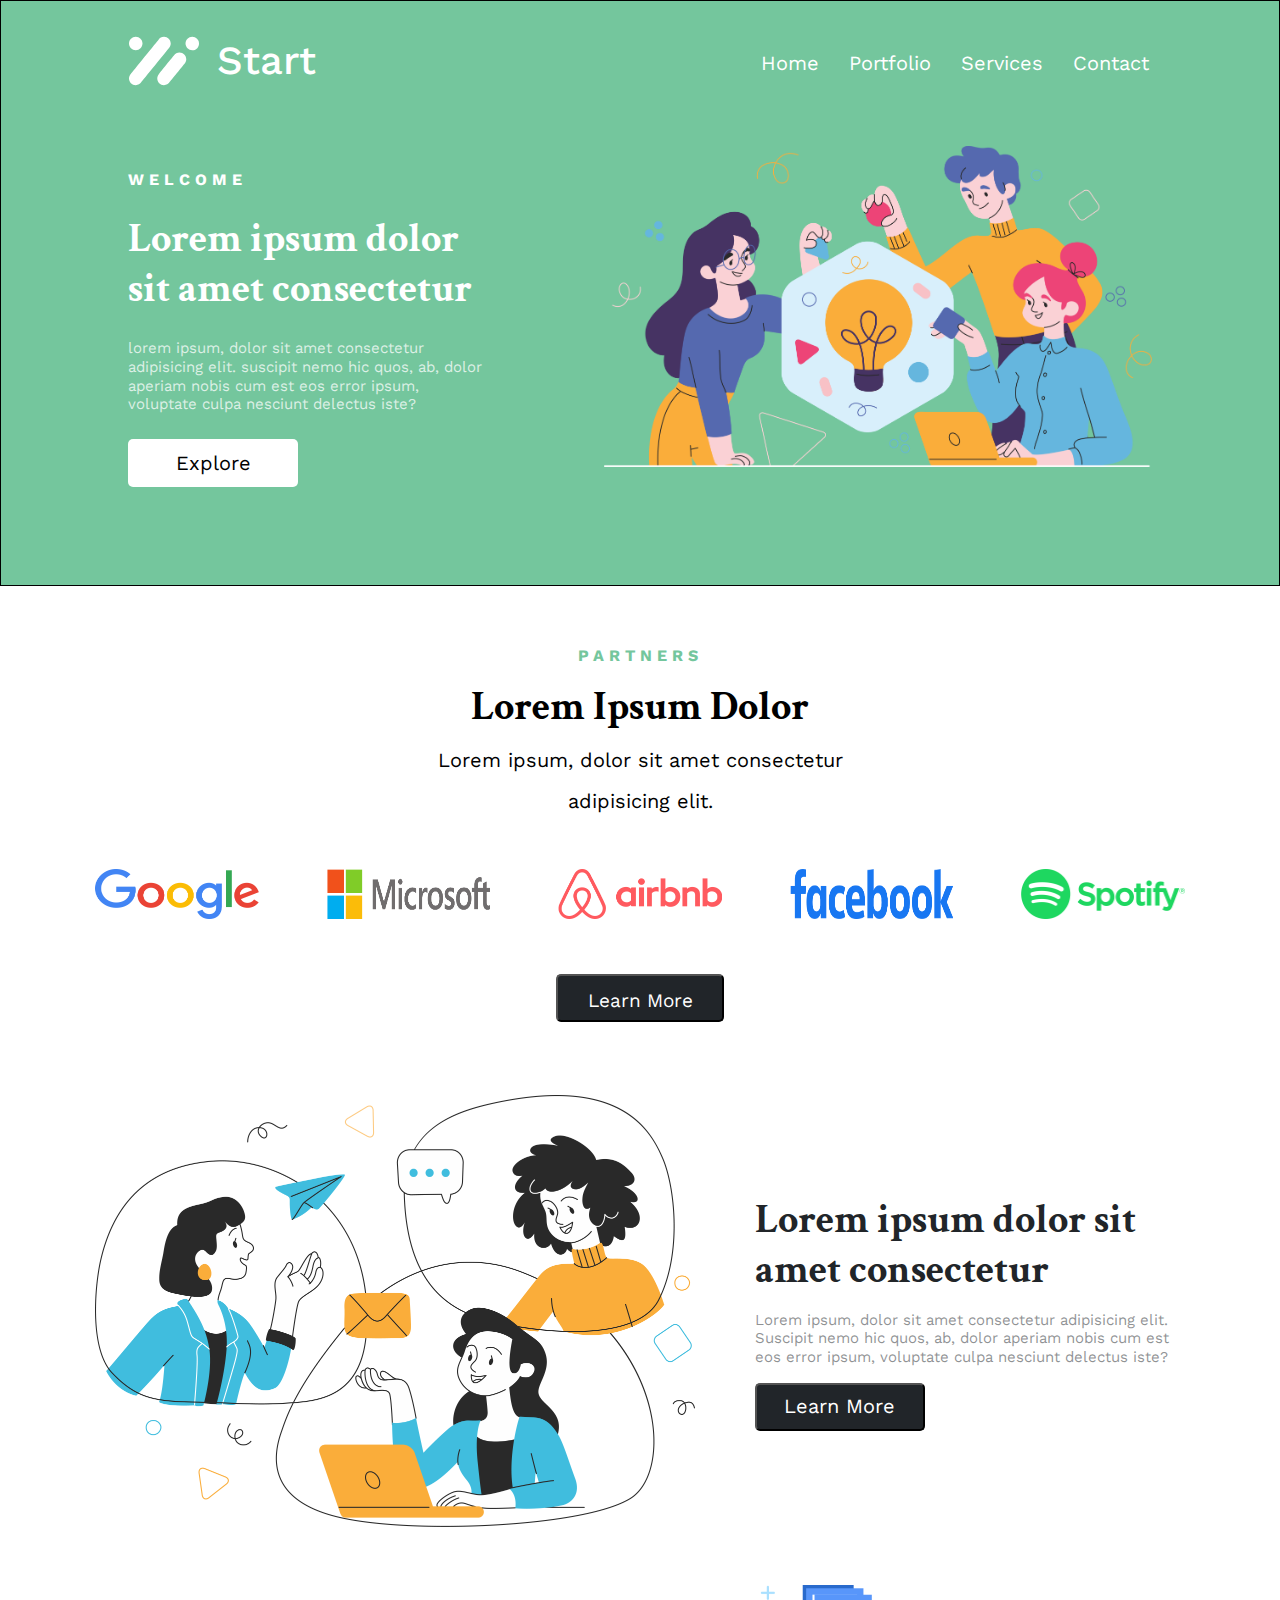
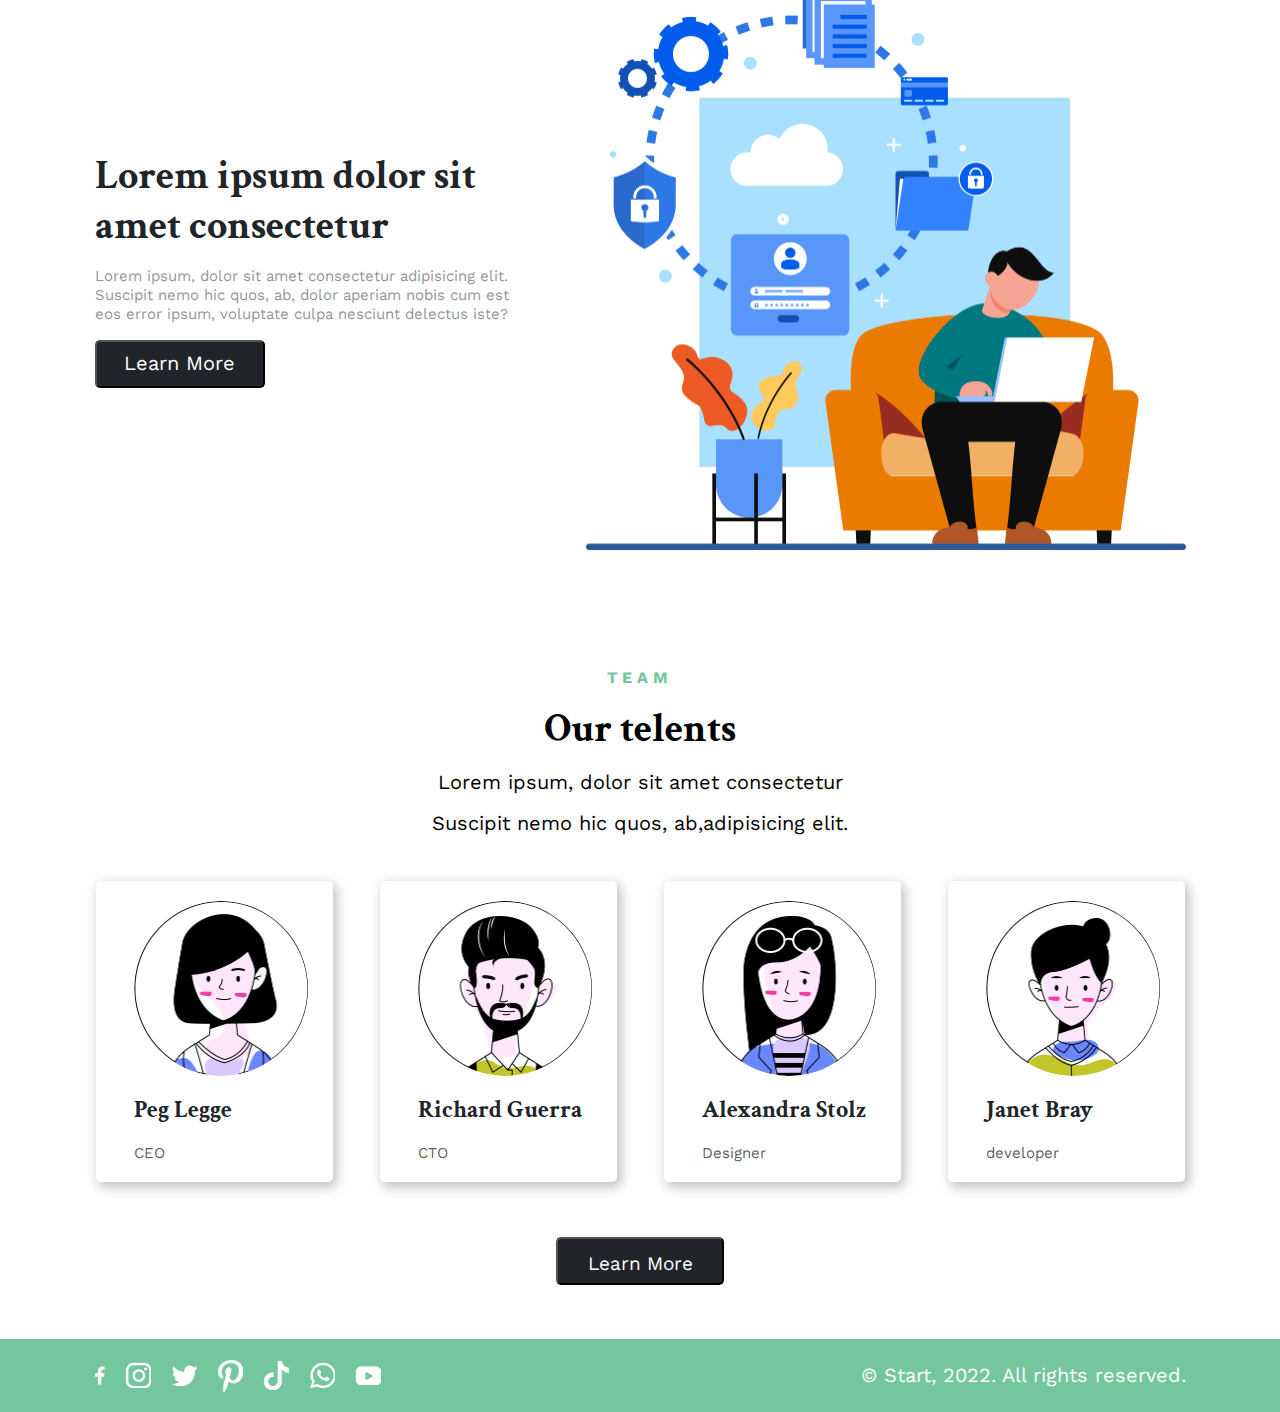
==== commit 3b3b879a: "hero image changes" ====
--- a/index.html
+++ b/index.html
@@ -9,7 +9,10 @@
     <link rel="preconnect" href="https://fonts.googleapis.com">
     <link rel="preconnect" href="https://fonts.gstatic.com" crossorigin>
     <link href="https://fonts.googleapis.com/css2?family=DM+Sans:ital,opsz,wght@0,9..40,100..1000;1,9..40,100..1000&family=Manrope:wght@200..800&family=Work+Sans:ital,wght@0,100..900;1,100..900&display=swap" rel="stylesheet">
-
+    <link rel="preconnect" href="https://fonts.googleapis.com">
+    <link rel="preconnect" href="https://fonts.gstatic.com" crossorigin>
+    <link href="https://fonts.googleapis.com/css2?family=Crimson+Text:ital,wght@0,400;0,600;0,700;1,400;1,600;1,700&family=DM+Sans:ital,opsz,wght@0,9..40,100..1000;1,9..40,100..1000&family=Manrope:wght@200..800&family=Work+Sans:ital,wght@0,100..900;1,100..900&display=swap" rel="stylesheet">
+    
     <link rel="preconnect" href="https://fonts.googleapis.com">
 <link rel="preconnect" href="https://fonts.gstatic.com" crossorigin>
 <link href="https://fonts.googleapis.com/css2?family=Crimson+Text:ital,wght@0,400;0,600;0,700;1,400;1,600;1,700&family=DM+Sans:ital,opsz,wght@0,9..40,100..1000;1,9..40,100..1000&family=Manrope:wght@200..800&family=Work+Sans:ital,wght@0,100..900;1,100..900&display=swap" rel="stylesheet">
@@ -69,7 +72,8 @@
                     <div class="content">
                         <p class="hero-welcome">Welcome</p>
                         <h1>Lorem ipsum dolor sit amet consectetur</h1>
-                        <p class="content-des">Lorem ipsum, dolor sit amet consectetur adipisicing elit. Suscipit nemo hic quos, ab, dolor aperiam nobis cum est eos error ipsum, voluptate culpa nesciunt delectus iste?</p>
+                        <p class="content-des">Lorem ipsum, dolor sit amet consectetur adipisicing elit. Suscipit nemo hic quos, ab, dolor aperiam nobis cum 
+                            est eos error ipsum, voluptate culpa nesciunt delectus iste?</p>
                         <button>Explore</button>
                     </div>
                 </div>
@@ -110,9 +114,7 @@
                                     <div class="connection-content">
                                             <div class="con-content">
                                                 <h2>Lorem ipsum dolor sit amet consectetur </h2>
-                                                <p>Lorem ipsum, dolor sit amet consectetur adipisicing elit. Suscipit nemo hic quos, 
-                                                    ab, dolor aperiam nobis cum est eos error ipsum, voluptate culpa nesciunt delectus 
-                                                    iste?</p>
+                                                <p>Lorem ipsum, dolor sit amet consectetur adipisicing elit. Suscipit nemo hic quos, ab, dolor aperiam nobis cum est eos error ipsum, voluptate culpa nesciunt delectus iste?</p>
                                                     <button>Learn More</button>
                                             </div>
                                     </div>
--- a/styles.css
+++ b/styles.css
@@ -1,3 +1,7 @@
+@import url('https://fonts.googleapis.com/css2?family=Crimson+Text:ital,wght@0,400;0,600;0,700;1,400;1,600;1,700&family=DM+Sans:ital,opsz,wght@0,9..40,100..1000;1,9..40,100..1000&family=Manrope:wght@200..800&family=Work+Sans:ital,wght@0,100..900;1,100..900&display=swap');
+
+
+
 /* Universal Reset */
 * {
     margin: 0;
@@ -15,7 +19,7 @@
 
 /* Navbar */
 .navbar {
-    padding: 35px 0px 0px 130px;
+    padding: 35px 0px 0px 131px;
     display: flex;
     justify-content: space-between;
     align-items: center;
@@ -41,7 +45,7 @@
 .navigation-links ul {
     display: flex;
     gap: 30px;
-    /* margin-right: -194px; */
+    /* margin-right: -45px; */
     list-style: none;
 }
 
@@ -61,7 +65,8 @@
 /* Hero Section */
 .hero-container {
     max-width: 1440px;
-    padding: 40px 130px 82px;
+    padding: 40px 127px;
+    
     display: flex;
     align-items: center;
     gap: 120px;
@@ -74,12 +79,13 @@
 
 .content {
     display: flex;
+    padding-top: 40px;
     flex-direction: column;
     align-items: flex-start;
     gap: 25px;
 }
 
-.content p {
+.hero-welcome {
     color: var(--Text_White, #FFF);
     font-family: "Work Sans";
     font-size: 16px;
@@ -89,6 +95,7 @@
 }
 
 .content h1 {
+    max-width: 419px;
     color: var(--Text_White, #FFF);
     font-family: "Crimson Text";
     font-size: 40px;
@@ -103,7 +110,7 @@
     font-weight: 400;
     text-transform: lowercase;
     line-height: 125%;
-    max-width: 416px;
+    max-width: 411px;
 }
 
 .content button {
@@ -121,7 +128,7 @@
 
 .hero-image img {
     width: 100%;
-    max-width: 742px;
+    max-width: 644px;
     object-fit: cover;
 }
 
@@ -199,7 +206,7 @@
 gap: 68px;
 }
 .partners-icons img{
-    width: 152.639px;
+    width: 163.639px;
     height: 50px;
 }
 .prtners-container button{
@@ -255,10 +262,10 @@
                                         justify-content: center; /* Centers content horizontally inside the container */
                                         align-items: center; /* Centers image and content vertically */
                                         width: 100%; /* Make it take full width */
-                                        max-width: 1179px; 
-                                        /* max-width: 1180px; */
-                                       gap: 127px;
-                                    }
+                                        max-width: 1091px; 
+                                        gap: 60px; /* Adjust this value to control the gap between the image and content */
+                                    }
+                                    
                                     
                                     .connection-img img {
                                         max-width: 600px; /* Ensure image doesn't exceed this width */
@@ -285,6 +292,7 @@
                                         font-family: "Work Sans";
                                         font-size: 15px;
                                         font-weight: 400;
+                                        /* width: 470px; */
                                         line-height: 125%; /* 18.75px */
                                     }
                                     
@@ -327,9 +335,9 @@
                                         justify-content: center; /* Centers content horizontally inside the container */
                                         align-items: center; /* Centers image and content vertically */
                                         width: 100%; /* Make it take full width */
-                                        max-width: 1179px; 
+                                        max-width: 1091px; 
                                         /* max-width: 1180px; */
-                                       gap: 127px;
+                                       gap: 60px;
                                     }
                                     
 
@@ -420,7 +428,7 @@
                                         gap: 47px;
                                     }
                                     .outer-block-team{
-                                        width: 258px;
+                                        width: 237px;
                                         height: auto;
                                         border-radius: 5px;
                                         background: #FFF;
@@ -429,6 +437,7 @@
                                     }
                                     .member{
                                         display: inline-flex;
+                                        padding: 20px 39px 19px 38px;
                                         flex-direction: column;
                                         align-items: center;
                                         gap: 19px;
@@ -483,7 +492,7 @@
                                     
                                     .footer-container {
                                         display: flex;
-                                        max-width: 1179px;
+                                        max-width: 1091px;
                                         width: 100%;
                                         justify-content: space-between;
                                         align-items: center;
@@ -566,7 +575,8 @@
         flex-direction: column;
         align-items: center;
         justify-content: center;
-     }.con-content p{
+     }
+     .con-content p{
         align-items: center;
         text-align: center;
         justify-content: center;
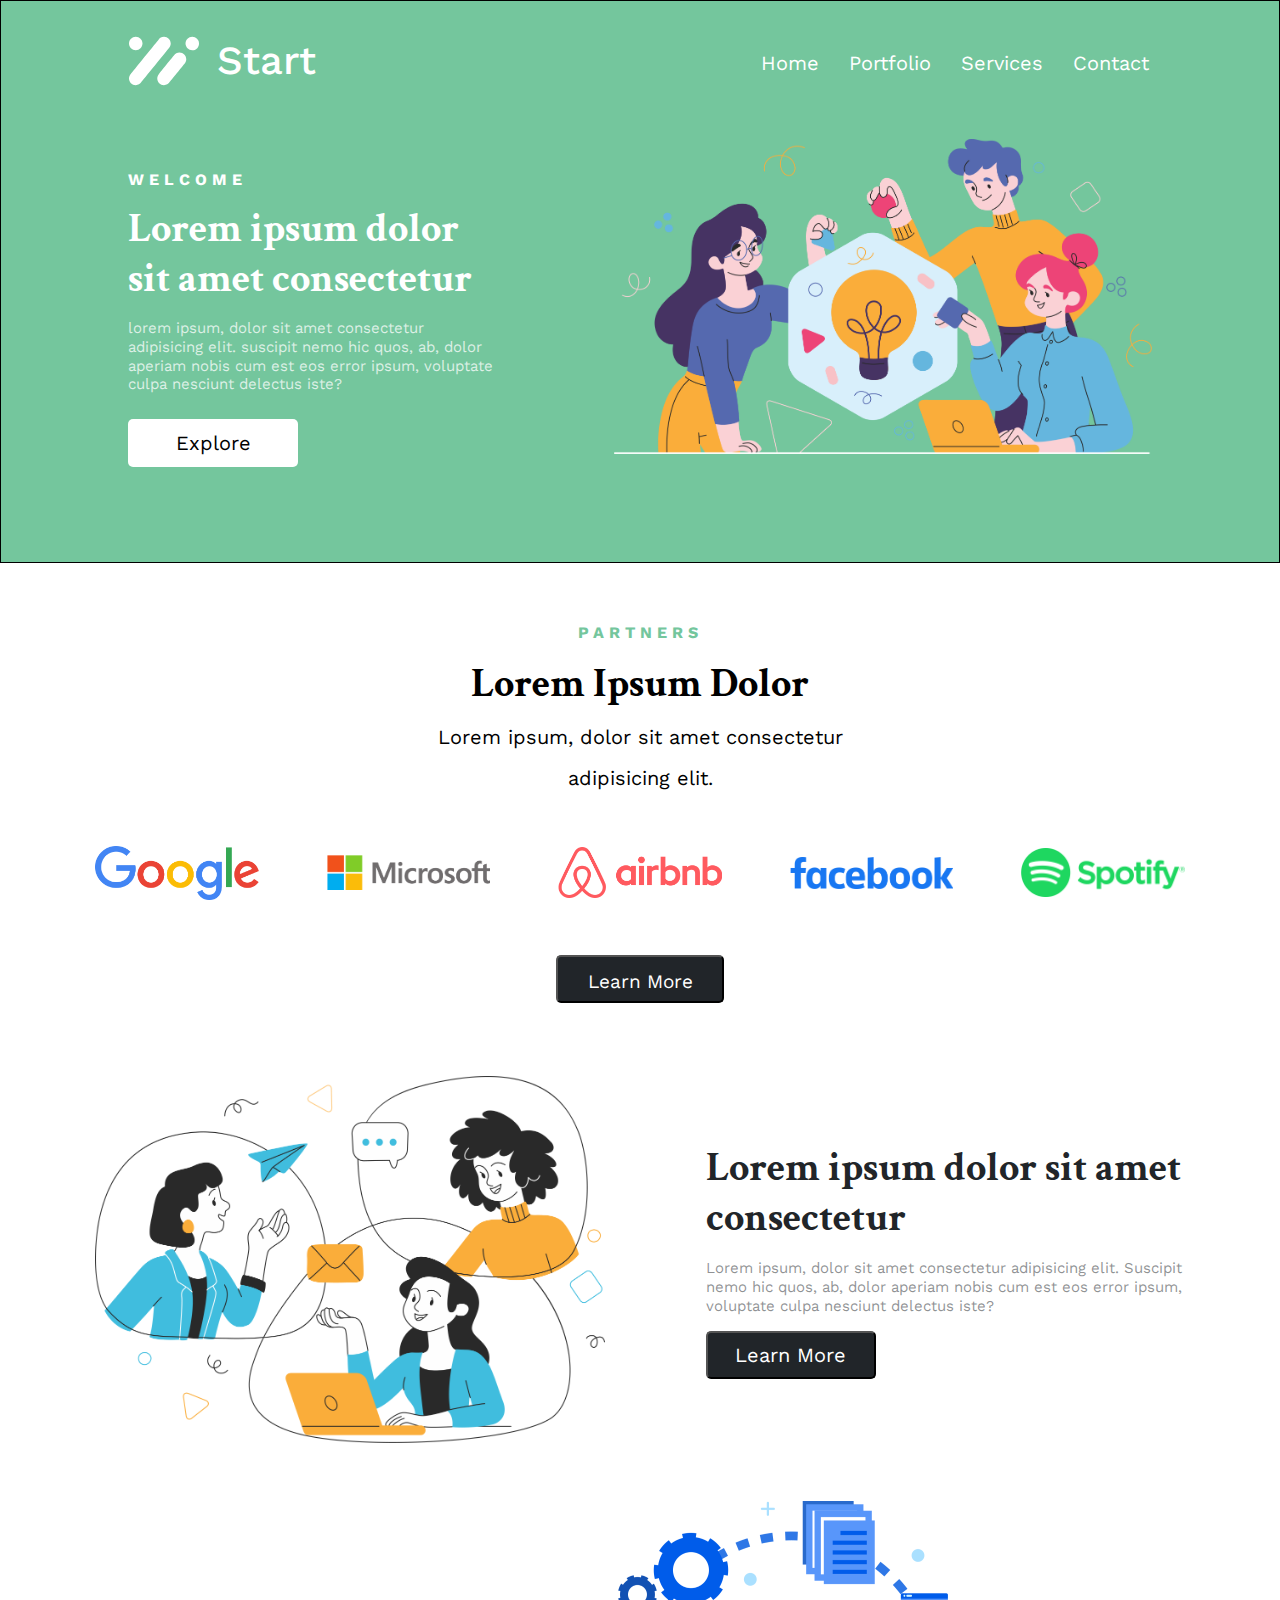
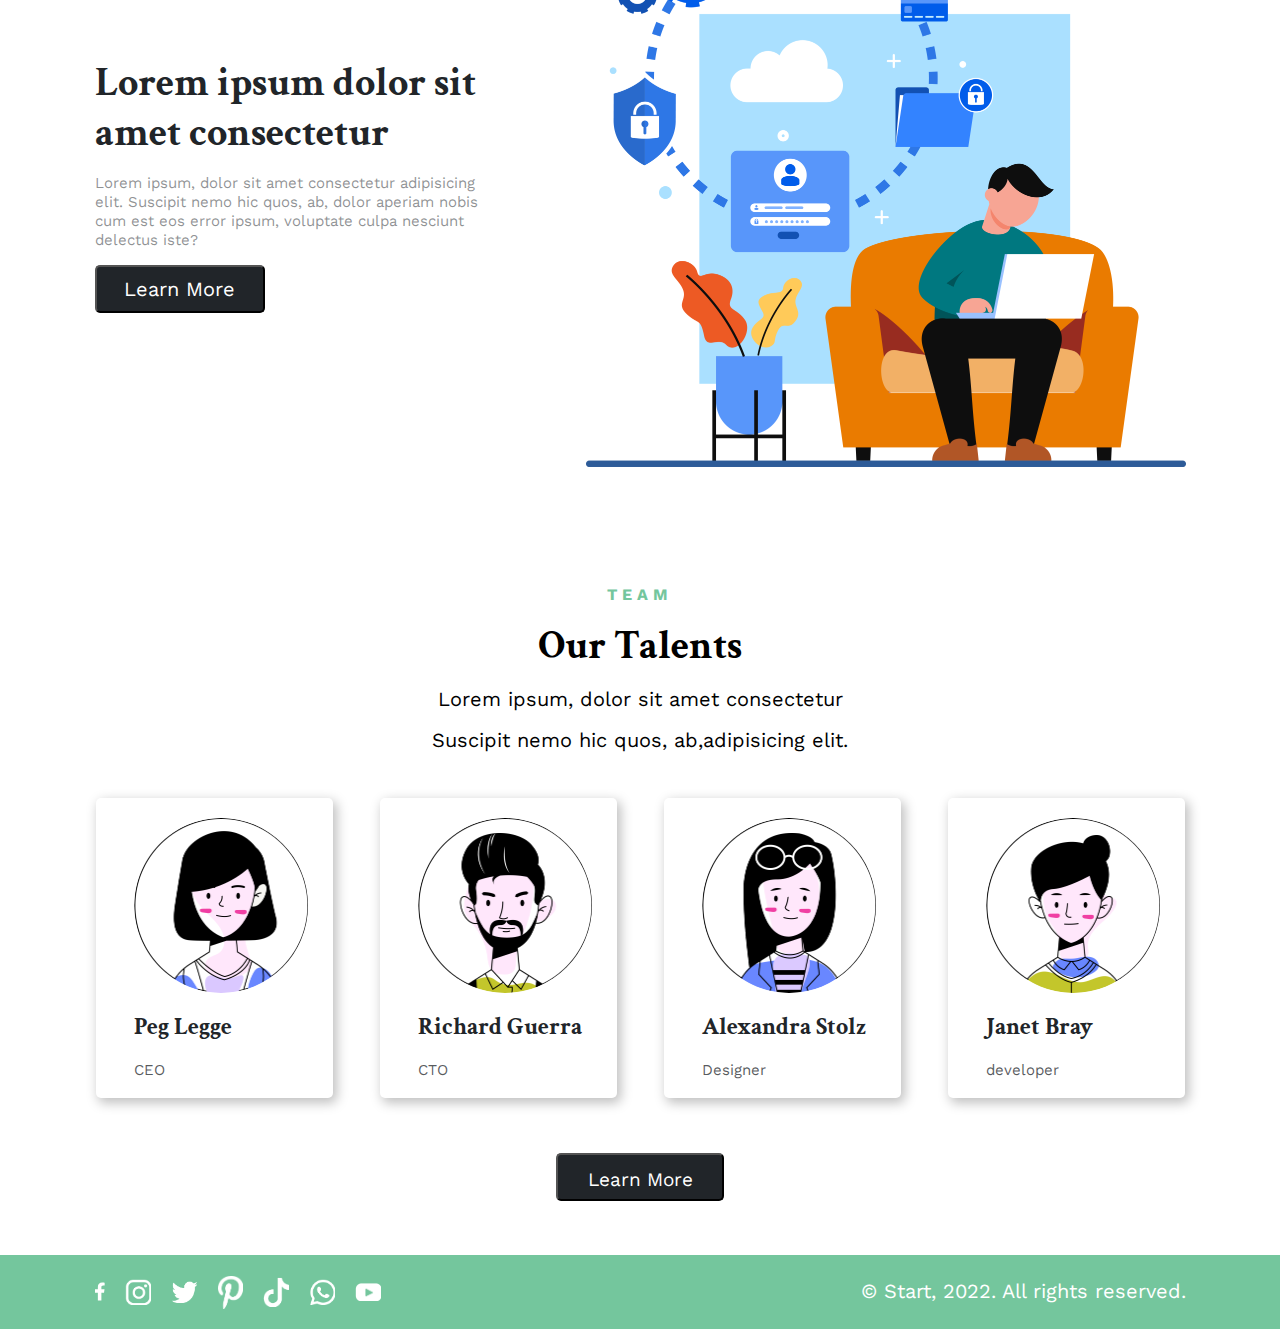
==== commit 8e3683d3: "portfolio section create" ====
--- a/index.html
+++ b/index.html
@@ -34,7 +34,7 @@
                                 <path d="M55.2974 28.0394C56.5171 26.8192 57.271 25.1348 57.271 23.2736C57.271 19.5511 54.2531 16.5332 50.5306 16.5332C48.1762 16.5332 46.1061 17.7424 44.9005 19.5716C44.5777 19.8949 30.4848 37.2666 30.2325 37.6493C29.0128 38.8695 28.2588 40.5538 28.2588 42.4146C28.2588 46.1375 31.2767 49.1555 34.9992 49.1555C37.3536 49.1555 39.4237 47.9463 40.6289 46.1171C40.9517 45.7943 55.0451 28.4221 55.2974 28.0394Z" fill="white"/>
                                 <path d="M70.0002 7.58513C70.0002 11.3081 66.9822 14.3255 63.2598 14.3255C59.5368 14.3255 56.5193 11.3081 56.5193 7.58513C56.5193 3.86267 59.5368 0.844727 63.2598 0.844727C66.9822 0.844727 70.0002 3.86267 70.0002 7.58513Z" fill="white"/>
                                 <path d="M13.4808 7.58513C13.4808 11.3081 10.4629 14.3255 6.7404 14.3255C3.01794 14.3255 0 11.3081 0 7.58513C0 3.86267 3.01794 0.844727 6.7404 0.844727C10.4629 0.844727 13.4808 3.86267 13.4808 7.58513Z" fill="white"/>
-                            </svg>
+                              </svg>
                         </a>
                         <h2>Start</h2>
                     </span>
@@ -148,7 +148,7 @@
                                  <div class="prtners-container team-container">
                                     <div class="partners-content team-container-content ">
                                         <p>Team</p>
-                                        <h2>Our telents</h2>
+                                        <h2>Our Talents</h2>
                                         <span class="partners-des">Lorem ipsum, dolor sit amet consectetur
                                             
                                             </span>
--- a/styles.css
+++ b/styles.css
@@ -12,7 +12,7 @@
 /* Navbar Hero Section */
 .navbar-hero-section {
     width: 100%;
-    height: 586px;
+    height: 563px;
     background: var(--Color-Green-100, #74C69D);
     border: 1px solid #000;
 }
@@ -82,7 +82,7 @@
     padding-top: 40px;
     flex-direction: column;
     align-items: flex-start;
-    gap: 25px;
+    gap: 15px;
 }
 
 .hero-welcome {
@@ -110,11 +110,12 @@
     font-weight: 400;
     text-transform: lowercase;
     line-height: 125%;
-    max-width: 411px;
+    max-width: 438px;
 }
 
 .content button {
     width: 170px;
+    margin-top: 10px;
     height: 48px;
     border-radius: 5px;
     background: #FFF;
@@ -207,7 +208,7 @@
 }
 .partners-icons img{
     width: 163.639px;
-    height: 50px;
+    height: auto;
 }
 .prtners-container button{
     max-width: 170px;
@@ -263,12 +264,12 @@
                                         align-items: center; /* Centers image and content vertically */
                                         width: 100%; /* Make it take full width */
                                         max-width: 1091px; 
-                                        gap: 60px; /* Adjust this value to control the gap between the image and content */
+                                        gap: 100px; /* Adjust this value to control the gap between the image and content */
                                     }
                                     
                                     
                                     .connection-img img {
-                                        max-width: 600px; /* Ensure image doesn't exceed this width */
+                                        max-width: 511px; /* Ensure image doesn't exceed this width */
                                         height: auto; /* Maintain aspect ratio */
                                     }
                                     
@@ -337,7 +338,7 @@
                                         width: 100%; /* Make it take full width */
                                         max-width: 1091px; 
                                         /* max-width: 1180px; */
-                                       gap: 60px;
+                                       gap: 100px;
                                     }
                                     
 
@@ -563,12 +564,14 @@
         display: flex;
         flex-direction: column;
         flex-wrap: wrap;
+        gap: 40px;
      }
      
      /* for connection section */
      .connection-container{
         display: flex;
         flex-wrap: wrap;
+        gap: 30px;
      }.connection-content .con-content {
         display: flex;
         flex-wrap: wrap;
@@ -586,6 +589,7 @@
       .connection-container2{
         display: flex;
         flex-wrap: wrap;
+        gap: 30px;
      }
      .con-content2{
         order: 2;
@@ -598,7 +602,12 @@
      .team-name-etc{
         display: flex;
         flex-wrap: wrap;
-     }
+        gap: 30px;
+     }
+     .coonection-main-container{
+        /* padding-top: 59px; */
+     }
+     
 
      /* footer */
 
@@ -608,25 +617,34 @@
         gap: 20px;
         flex-wrap: wrap;
      }
-}
-
-/* 768px to 800px */
-@media screen and (min-width: 768px) and (max-width: 800px) {
-    .navbar-hero-section{
+    
+}
+@media screen and (max-width: 982px) {
+    .hero-container {
+        max-width: 100%;
+        padding: 40px 127px 0px 127px;
+        display: flex;
+        /* flex-wrap: wrap; */
         height: auto;
-    }
-
+        gap: 16px;
+        margin: auto;
+    }
+
+    .content h1 {
+        font-size: 33px;
+    }
+    .content .content-des{
+        font-size: 13px;
+    }
     .navbar {
         display: none;
     }
-    
-
     .navigation-mob {
         margin-top: 17px;
         display: flex;
         justify-content: space-between;
-        padding: 17px 20px; /* Ensure consistent spacing */
-       
+        padding: 17px 130px; 
+         
         width: 100%;
     }
     .logo-mob{
@@ -644,119 +662,10 @@
 font-weight: 500;
 line-height: 125%; /* 37.5px */
     }
-    .content h1{
-        width: 90%;
-        margin: auto;
-    }
-
-    .hero-container {
-        align-items: flex-start;
-        flex-direction: column;
-        padding: 10px;
-        gap: 20px;
-    }
-
-    .content {
-        /* align-items: center; */
-        padding: 0px 20px 113.39px 32px;
-        text-align: center;
-    }
-
-    .content h1 {
-        text-align: start;
-        width: 335px;
-        font-size: 28px;
-    }
-    .hero-welcome{
-        display: flex;
-        align-items: flex-start;
-        text-align: start;
-    }
-    .content-des{
-        text-align: start;
-        /* max-width: 100%; */
-    }
-    .hero-image{
-        display: flex;
-        align-items: center;
-        justify-content: center;
-        order: 1;
-    }
-    .content-hero{
-        order: 2;
-    }
-
-
-    .hero-image img {
-        
-        width: 90%;
-        height: auto;
-    }
-
-    /* for connection-section */
-    
-    .connection-img img {
-        max-width: 100%;
-        height: auto;
-    }
-    .con-content {
-        display: flex;
-max-width: 100%;
-flex-direction: column;
-align-items: flex-start;
-gap: 30px;
-    }
-    .con-content h2{
-        display: flex;
-        flex-direction: column;
-        align-items: flex-start;
-        align-self: flex-start;
-        text-align: start;
-        font-size: 22px;
-    }
-    .con-content p{
-        display: flex;
-        flex-direction: column;
-        align-items: flex-start;
-        text-align: start;
-        font-size: 15px;
-    }
-    .con-content button{
-        max-width: 170px;
-        display: flex;
-        align-self: flex-start;
-        align-items: center;
-        justify-content: center;
-
-        font-size: 20px;
-    }
-
-
-     /* for connectionSection2 */
-
-     .connection-container2{
-        display: flex;
-        flex-wrap: wrap;
-     }
-     .con-content2{
-        order: 2;
-        margin: auto;
-     }
-     .connection-img2{
-        order: 1;
-     }
-     .connection-img2 img{
-        max-width: 100%;
-        margin: auto;
-     }
-                 
-}
-
-              /* for 768 to 802 */ 
-              
-
-/* For tablets (500px to 768px) */
-@media screen and (max-width: 768px) {
+}
+
+/* 768px to 800px */
+@media screen and (min-width: 768px) and (max-width: 800px) {
     .navbar-hero-section{
         height: auto;
     }
@@ -844,6 +753,9 @@
         max-width: 100%;
         height: auto;
     }
+    .connection-container{
+        gap: 30px;
+    }
     .con-content {
         display: flex;
 max-width: 100%;
@@ -894,6 +806,151 @@
         max-width: 100%;
         margin: auto;
      }
+                 
+}
+
+              /* for 768 to 802 */ 
+              
+
+/* For tablets (500px to 768px) */
+@media screen and (max-width: 768px) {
+    .navbar-hero-section{
+        height: auto;
+    }
+
+    .navbar {
+        display: none;
+    }
+    
+
+    .navigation-mob {
+        margin-top: 17px;
+        display: flex;
+        justify-content: space-between;
+        padding: 17px 20px; /* Ensure consistent spacing */
+       
+        width: 100%;
+    }
+    .logo-mob{
+        display: flex;
+        gap: 15px;
+    }
+    .logo-mob h2{
+        /* width: 90%;
+        margin: auto; */
+        color: #FFF;
+font-feature-settings: 'liga' off, 'clig' off;
+font-family: "Work Sans";
+font-size: 30px;
+font-style: normal;
+font-weight: 500;
+line-height: 125%; /* 37.5px */
+    }
+    .content h1{
+        width: 90%;
+        margin: auto;
+    }
+
+    .hero-container {
+        align-items: flex-start;
+        flex-direction: column;
+        padding: 10px;
+        gap: 20px;
+    }
+
+    .content {
+        /* align-items: center; */
+        padding: 0px 20px 113.39px 32px;
+        text-align: center;
+    }
+
+    .content h1 {
+        text-align: start;
+        width: 335px;
+        font-size: 28px;
+    }
+    .hero-welcome{
+        display: flex;
+        align-items: flex-start;
+        text-align: start;
+    }
+    .content-des{
+        text-align: start;
+        /* max-width: 100%; */
+    }
+    .hero-image{
+        display: flex;
+        align-items: center;
+        justify-content: center;
+        order: 1;
+    }
+    .content-hero{
+        order: 2;
+    }
+
+
+    .hero-image img {
+        
+        width: 90%;
+        height: auto;
+    }
+
+    /* for connection-section */
+    
+    .connection-img img {
+        max-width: 100%;
+        height: auto;
+    }
+    .con-content {
+        display: flex;
+max-width: 100%;
+flex-direction: column;
+align-items: flex-start;
+gap: 30px;
+    }
+    .con-content h2{
+        display: flex;
+        flex-direction: column;
+        align-items: flex-start;
+        align-self: flex-start;
+        text-align: start;
+        font-size: 22px;
+    }
+    .con-content p{
+        display: flex;
+        flex-direction: column;
+        align-items: flex-start;
+        text-align: start;
+        font-size: 15px;
+    }
+    .con-content button{
+        max-width: 170px;
+        display: flex;
+        align-self: flex-start;
+        align-items: center;
+        justify-content: center;
+
+        font-size: 20px;
+    }
+
+
+     /* for connectionSection2 */
+
+     .connection-container2{
+        display: flex;
+        flex-wrap: wrap;
+     }
+     .con-content2{
+        order: 2;
+        margin: auto;
+     }
+     .connection-img2{
+        order: 1;
+     }
+     .connection-img2 img{
+        max-width: 100%;
+        margin: auto;
+     }
 }
 
 /* For small mobile (300px to 500px) */
@@ -958,7 +1015,7 @@
 
     .content button {
         max-width: 180px; /* Slightly wider for balance */
-        margin: 10px auto; /* Center the button */
+        /* margin:  auto; */
         background-color: #ffffff; /* Match design button style */
         border: 1px solid #ddd; /* Subtle border */
         color: #000; /* Button text color */
@@ -997,7 +1054,6 @@
                         /* Typography/Sub-Heading/Regular */
                         font-family: "Work Sans";
                         font-size: 19px;
-                     
                         
                        }
 
